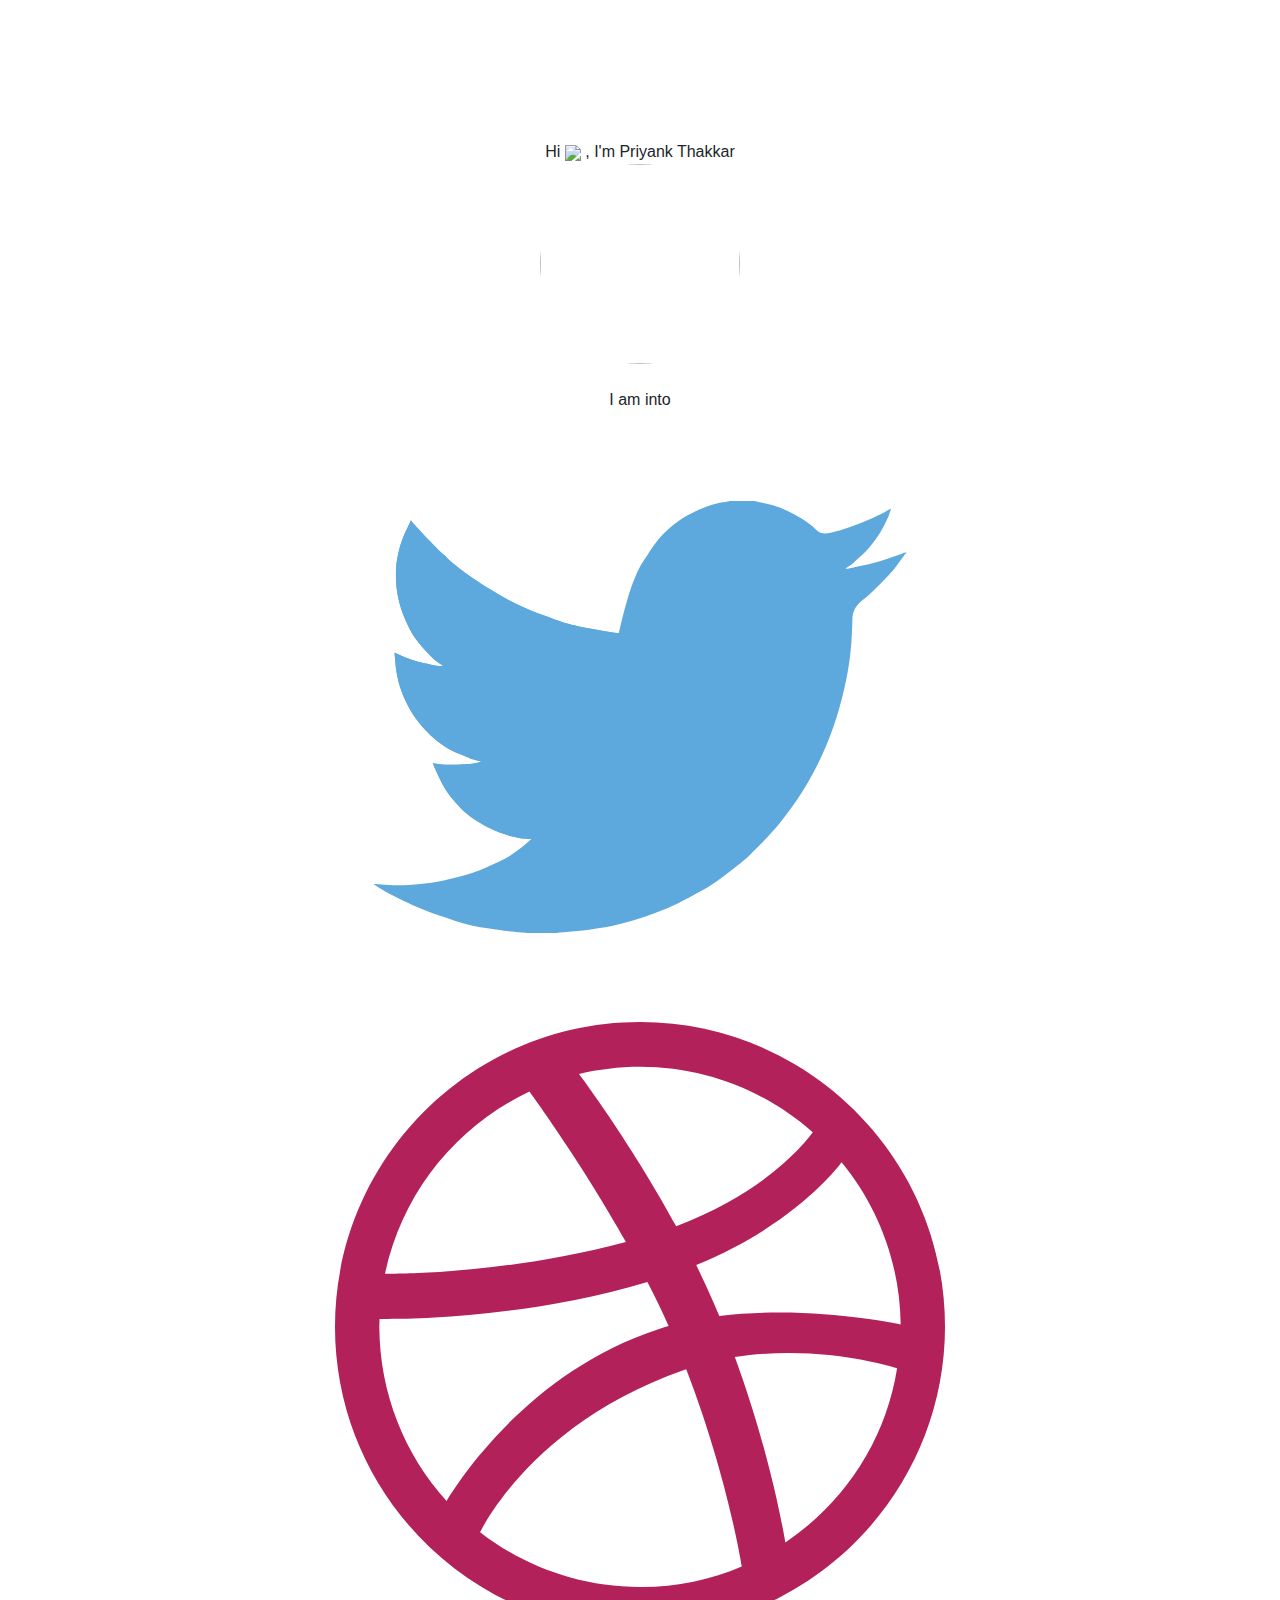
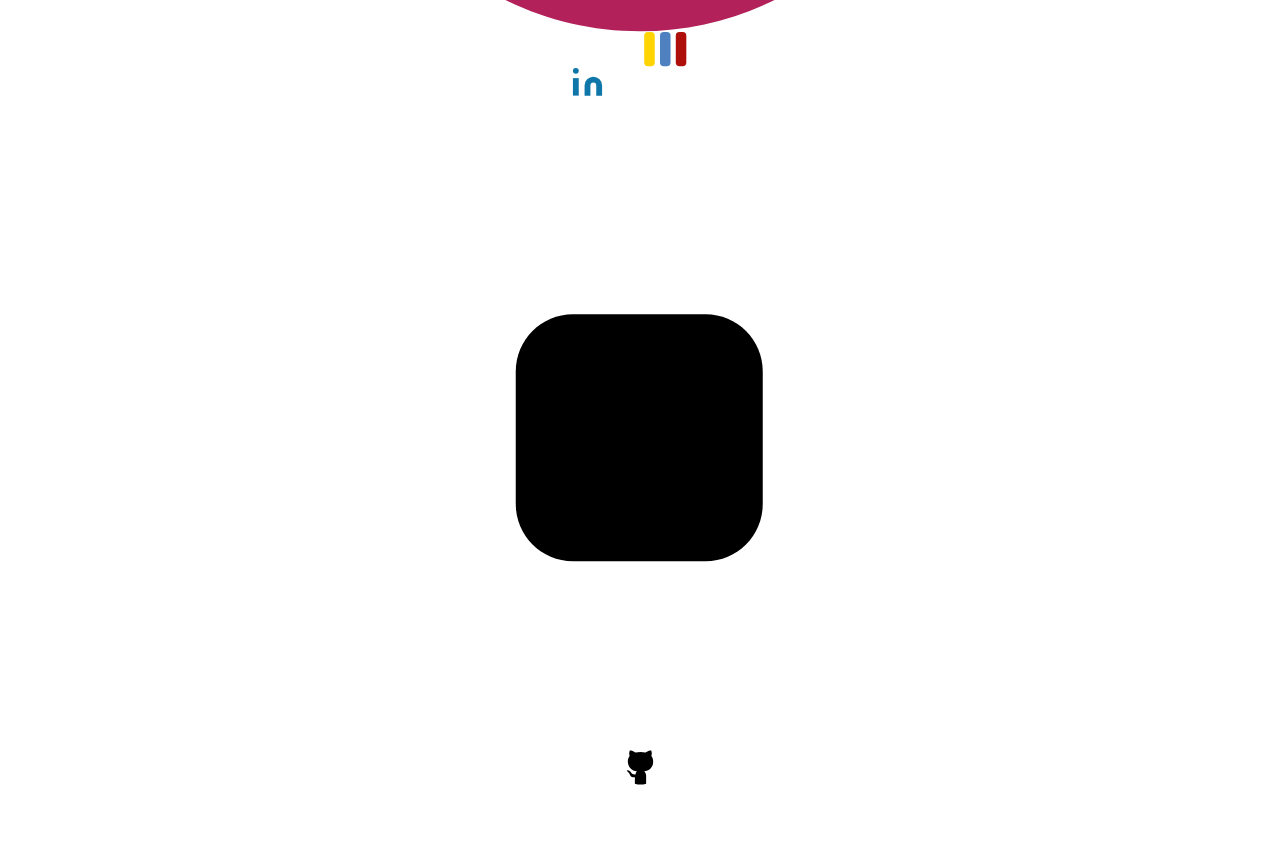
==== index.html @ 3b67111d "Image1" ====
<!DOCTYPE html>
<html lang="en" light-mode="dark">

<head>
    <title>Priyank Thakkar | Home</title>
    <meta charset="UTF-8">
    <meta name="viewport" content="width=device-width, initial-scale=1.0">
    <meta name="keywords" content="free portfolio template,portfolio template, portfolio website template, open source, open sourcing, contributing to open source" />
    <meta name="description" content="This project serves free and beautiful portfolio template for everyone. Anyone can showcase their work including moocs, education, projects, experience,etc. to the world." />
    <!-- Robot.txt -->
    <meta name="robots" content="index,follow" />
    <meta name="Googlebot" content="index,follow" />
    <meta name="AdsBot-Google" content="index,follow" />
    <meta property="og:site_name" content="https://portfolio.smaranjitghose.codes/">
    <meta property="og:title" content="Priyank Thakkar | Home">
    <meta property="og:description" content="This project serves free and beautiful portfolio template for everyone. Anyone can showcase their work including moocs, education, projects, experience,etc. to the world.">
    <meta property="og:type" content="website">
    <meta property="og:url" content="https://portfolio.smaranjitghose.codes/">
    <meta name="twitter:card" content="summary">
    <meta name="twitter:site" content="https://portfolio.smaranjitghose.codes/">
    <meta name="application-name" content="Priyank Thakkar | Home" />
    <meta name="apple-mobile-web-app-title" content="Priyank Thakkar | Home" />
    <meta name="summary" content="An open source project aimed at providing free and beautiful templates to everyone for building their portfolio websites and showcase their work to the world." />
    <!--For Dark/Light mode Toggle-->
    <script src="https://code.iconify.design/1/1.0.4/iconify.min.js"></script>
    <!--Import Google Icon Font-->
    <link rel="stylesheet" href="https://maxcdn.bootstrapcdn.com/bootstrap/4.5.0/css/bootstrap.min.css" />
    <link href="https://fonts.googleapis.com/css2?family=Poppins:wght@200;300&display=swap" rel="stylesheet">
    <script src='https://kit.fontawesome.com/a076d05399.js'></script>
    <link rel="stylesheet" href="assets/css/preloader.css">
    <link rel="stylesheet" href="assets/css/home.css">
    <link rel="stylesheet" href="assets/css/style.css">
    <!-- Favicon -->
    <link id='favicon' rel="shortcut icon" href="assets/images/Pri1.png" type="image/x-png">
    <!-- Font awesome icons -->
    <link rel="stylesheet" href="https://cdnjs.cloudflare.com/ajax/libs/font-awesome/5.15.1/css/all.min.css" integrity="sha512-+4zCK9k+qNFUR5X+cKL9EIR+ZOhtIloNl9GIKS57V1MyNsYpYcUrUeQc9vNfzsWfV28IaLL3i96P9sdNyeRssA==" crossorigin="anonymous" />
    <link rel="stylesheet" href="https://cdn.jsdelivr.net/gh/jpswalsh/academicons@1/css/academicons.min.css">
    <script defer src="./assets/js/dynamicTitle.js"></script>
    <!-- Global site tag (gtag.js) - Google Analytics -->
    <script async src="https://www.googletagmanager.com/gtag/js?id=G-M11CMZ12Q"></script>
    <script>
        window.dataLayer = window.dataLayer || [];
        function gtag(){dataLayer.push(arguments);}
        gtag('js', new Date());

        gtag('config', 'G-M11CMZ12Q');
    </script>
</head>

<body class="no-scroll-preload">
    <!-- loader -->
    <div class="loader-container">
        <div class="atom">
            <div class="electron"></div>
            <div class="electron-alpha"></div>
            <div class="electron-omega"></div>
        </div>
    </div>

    <!--Dynamic Nav Bar-->

    <!--Particles effect-->
    <div id="home">
        <section class="center">
            <div id="particles-js"></div>
        </section>
    </div>
    <center>
        <!-- Home Section -->
        <div class="text col-sm-6" style="margin-top: 140px;">Hi <span class="wave"><img src="assets/images/Hand.gif" width="35px"></span>&nbsp;, I'm <span class="header">Priyank Thakkar</span>
            <div class="center">
                <div>
                    <img src="assets/images/dp_male.svg" alt="" class="rounded-circle" height="200" width="200">
                </div>
                <br/>
                <span style="display: inline;">I am into <span class="animated-text"
                    data-words="Designing, UI/UX, Cloud Computing, Web Development, Open Source, Mentoring"></span>
                </span>
                <div>
                    <div class="social-icons">

                        <a class="socialicon twitter" href="" target="_blank" rel="author">
                            <!-- SVG code for twitter icon -->
                            <svg class="twitter-icon" version="1.1" id="Layer_1" xmlns="http://www.w3.org/2000/svg" xmlns:xlink="http://www.w3.org/1999/xlink" x="0px" y="0px" viewBox="0 0 500 500" enable-background="new 0 0 500 500" xml:space="preserve">
                                <!-- bird body -->
                                <path id="body" fill="#5DA8DC" d="M142.9,364.1c-1.6,1-3,1.7-4,2.3c-3,1.5-7.9,3.8-14.9,6.9c-7,3.1-14.7,5.7-23.1,7.9
                                                c-8.4,2.2-15.6,3.8-21.8,4.7c-6.2,0.9-12.2,1.5-18.1,1.8s-11.4,0.3-16.7,0c-5.2-0.3-8.5-0.5-9.6-0.6l-1.8-0.2l-0.4-0.1l-0.4-0.1v0.8
                                                h0.2l0.1,0.1l0.1,0.1l0.1,0.1l0.1,0.1l0.1,0.1H33l0.4,0.2l0.4,0.2l0.1,0.1l0.1,0.1l0.1,0.1l0.1,0.1l3.6,2.2c2.4,1.5,4.5,2.6,6.4,3.6
                                                s6.6,3.3,14.1,7.1c7.6,3.7,16.6,7.4,27.2,11.1s18.6,6.2,24,7.4c5.4,1.3,12.8,2.6,22.2,3.9s14.9,2.1,16.3,2.2
                                                c1.5,0.1,3.3,0.3,5.5,0.4l3.3,0.2v0.2h25.6v-0.2l14-1.3c9.3-0.9,17.6-2.1,25-3.3c7.3-1.3,14.9-3.1,22.8-5.5
                                                c7.9-2.4,15.3-4.9,22.4-7.7c7.1-2.8,13.7-5.7,19.7-9c6.1-3.2,11.3-6,15.6-8.5c4.3-2.5,9.1-5.6,14.2-9.3c5.2-3.7,10-7.5,14.6-11.2
                                                s7.1-5.9,7.7-6.4c0.6-0.6,4-4,10.2-10.2c6.2-6.3,11.3-11.9,15.4-16.8c4-5,8-10.3,12-15.9c3.9-5.6,8.3-12.5,13-20.6
                                                s9.2-17.3,13.5-27.5s8-20.7,11-31.5c3-10.7,5.2-20.4,6.7-28.9s2.4-16.5,3-23.8c0.5-7.3,0.8-13.9,0.9-19.7s2.5-10.8,7.4-14.8
                                                s9.9-8.5,15-13.7c5.1-5.1,7.9-8,8.3-8.7c0.5-0.7,0.9-1.1,1.1-1.2c0.3-0.1,2.1-2.3,5.3-6.7c3.3-4.4,5-6.6,5-6.7l0.1-0.1l0.2-0.4
                                                l0.2-0.4l0.1-0.1l0.1-0.1l0.1-0.1l0.1-0.1l0.1-0.1l0.1-0.1l0.1-0.1l0.1-0.1l0.1-0.1l0.1-0.1l0.2-0.1l0.2-0.1V115l-1,0.3l-0.8,0.1
                                                l-0.4,0.2l-0.4,0.2l-0.4,0.2l-0.4,0.2l-0.6,0.2l-1.2,0.4l-10.6,3.6c-6.7,2.2-13.7,4.1-21,5.7l-11,2.4h-1.9l0.1-0.1l0.1-0.1l0.1-0.1
                                                l0.1-0.1l0.1-0.1l0.1-0.1l0.1-0.1l0.1-0.1l0.4-0.2l0.4-0.2l0.1-0.1l0.1-0.1l0.1-0.1l0.1-0.1l0.4-0.2l0.4-0.2l1.9-1.3
                                                c1.3-0.9,2.4-1.8,3.3-2.8s2.8-2.7,5.6-5.1c2.8-2.4,6-6,9.5-10.7s6.5-9.4,8.8-14s3.6-7.2,3.7-7.9c0.1-0.6,0.3-1.2,0.4-1.6l0.2-0.6
                                                l0.2-0.4l0.2-0.4l0.2-0.6l0.2-0.6l0.1-0.6l0.1-0.6l-0.4,0.1l-0.4,0.1l-0.1,0.1l-0.1,0.1l-0.1,0.1l-0.1,0.1l-0.4,0.2l-0.4,0.2
                                                l-0.4,0.2l-0.4,0.2l-0.1,0.1c-0.1,0.1-0.8,0.4-1.9,1.2c-1.2,0.7-4.7,2.4-10.5,5s-11.6,5-17.5,7.1s-11.4,3.7-16.5,4.9
                                                s-8.8,0.5-11.3-1.9c-2.4-2.4-5.2-4.7-8.3-6.9c-3.1-2.2-6.5-4.3-10.4-6.4c-3.8-2.1-7.7-3.9-11.8-5.5c-4-1.6-8.6-2.9-13.5-3.8
                                                l-7.4-1.5h-20.5v0.1c0,0.1-1.7,0.4-5.1,0.9s-7.6,1.6-12.6,3.3c-5,1.7-10.4,4.2-16.3,7.4c-5.9,3.3-11.1,7-15.7,11.2
                                                s-8.3,8.3-11.2,12.2c-2.9,3.9-5.2,7.4-7,10.5C221.5,163.3,231.3,307,142.9,364.1z" />

                                <!-- wing1 -->
                                <path id="wing1" fill="#5DA8DC" d="M233.2,181.5c-5-0.5-12.4-1.7-22.2-3.6c-9.8-1.8-16.8-3.3-20.8-4.5s-11.1-3.7-21.2-7.4
                                                c-10.1-3.8-19.5-8-28.3-12.8c-8.8-4.7-16.8-9.5-24-14.4s-13.1-9.1-17.5-12.8c-4.5-3.7-7.1-6-7.9-7s-1.5-1.6-1.9-1.8
                                                c-0.5-0.2-3.2-2.7-8-7.6s-9.1-9.2-12.6-13.2l-5.3-5.9l-0.1-0.1l-0.1-0.1L63.1,90l-0.2-0.4l-0.1-0.1l-0.1-0.1l-0.1-0.1l-0.1-0.1
                                                l-0.1-0.1L62.3,89l-0.1-0.1l0,0.1l-0.1,0.1L62,89.2l0,0.1l-0.1,0.1L61.7,90l-0.2,0.6L57.9,98c-2.2,5-3.9,9.7-5.1,14.1
                                                c-1.2,4.5-1.9,8.5-2.4,12c-0.4,3.5-0.5,7.8-0.4,12.8s0.7,10,1.8,15.1c1,5.1,2.6,10.2,4.6,15.2c2.1,5.1,4,9.2,5.8,12.5
                                                c1.8,3.2,3.9,6.4,6.3,9.2c2.4,2.9,4.7,5.6,7.1,8.3s4.6,4.7,6.7,6.4c2.2,1.6,3.3,2.5,3.4,2.5l0.1,0.1l0.4,0.2l0.4,0.2l0.1,0.1
                                                l0.1,0.1l0.1,0.1L87,207l0.4,0.2l0.4,0.2l0.1,0.1l0.1,0.1l0.1,0.1l0.1,0.1l0.1,0.1l0.1,0.1l0.1,0.1l0.1,0.1H85l-1.8-0.2
                                                c-1.2-0.1-4.8-0.9-10.8-2.2s-11.1-2.9-15.1-4.7l-6.1-2.8l-0.4-0.2l-0.4-0.2l-0.4-0.2l-0.4-0.2l-0.4-0.1l-0.4-0.1l0.7,8.3
                                                c0.4,5.5,1.4,11,2.8,16.3c1.5,5.4,3.6,11,6.5,16.9s6.2,11.1,9.8,15.5c3.7,4.5,7,8.1,10.1,11c3.1,2.8,6.3,5.4,9.8,7.8
                                                c3.4,2.4,8,4.8,13.8,7.3s9.3,3.9,10.6,4.3c1.3,0.4,2.2,0.6,2.8,0.8l0.8,0.2l0.8,0.2l0.8,0.2l0.8,0.2l0.8,0.2l-0.1,0.1l-0.1,0.1
                                                l-0.1,0.1l-0.1,0.1l-1,0.2l-1,0.2l-0.8,0.2c-0.5,0.1-1.9,0.4-4.3,0.8s-6.6,0.6-12.8,0.8c-6.2,0.1-10.7,0-13.5-0.4l-4.3-0.6L81,288
                                                l-0.6-0.1l0.1,0.4l0.1,0.4l0.2,0.6l0.2,0.6l3.2,7.2c2.2,4.8,4.4,9,6.7,12.7c2.3,3.7,5.1,7.2,8.3,10.7c3.2,3.5,5.8,6.2,7.9,8
                                                c2.1,1.9,5.3,4.3,9.9,7.2c4.6,2.9,9.3,5.4,14.1,7.4c4.9,2.1,9.4,3.7,13.5,4.7c4.2,1,7.3,1.6,9.2,1.8c1.9,0.1,4,0.3,6.1,0.4l3.1,0.2
                                                c117.9-117.9,82.9-167.7,82.9-167.7l-2.8-0.1C241.6,182.3,238.2,181.9,233.2,181.5z" />
                                <!-- wing2 -->
                                <path id="wing2" fill="#5DA8DC" d="M233.2,181.5c-5-0.5-12.4-1.7-22.2-3.6c-9.8-1.8-16.8-3.3-20.8-4.5s-11.1-3.7-21.2-7.4
                                                c-10.1-3.8-19.5-8-28.3-12.8c-8.8-4.7-16.8-9.5-24-14.4s-13.1-9.1-17.5-12.8c-4.5-3.7-7.1-6-7.9-7s-1.5-1.6-1.9-1.8
                                                c-0.5-0.2-3.2-2.7-8-7.6s-9.1-9.2-12.6-13.2l-5.3-5.9l-0.1-0.1l-0.1-0.1L63.1,90l-0.2-0.4l-0.1-0.1l-0.1-0.1l-0.1-0.1l-0.1-0.1
                                                l-0.1-0.1L62.3,89l-0.1-0.1l0,0.1l-0.1,0.1L62,89.2l0,0.1l-0.1,0.1L61.7,90l-0.2,0.6L57.9,98c-2.2,5-3.9,9.7-5.1,14.1
                                                c-1.2,4.5-1.9,8.5-2.4,12c-0.4,3.5-0.5,7.8-0.4,12.8s0.7,10,1.8,15.1c1,5.1,2.6,10.2,4.6,15.2c2.1,5.1,4,9.2,5.8,12.5
                                                c1.8,3.2,3.9,6.4,6.3,9.2c2.4,2.9,4.7,5.6,7.1,8.3s4.6,4.7,6.7,6.4c2.2,1.6,3.3,2.5,3.4,2.5l0.1,0.1l0.4,0.2l0.4,0.2l0.1,0.1
                                                l0.1,0.1l0.1,0.1L87,207l0.4,0.2l0.4,0.2l0.1,0.1l0.1,0.1l0.1,0.1l0.1,0.1l0.1,0.1l0.1,0.1l0.1,0.1l0.1,0.1H85l-1.8-0.2
                                                c-1.2-0.1-4.8-0.9-10.8-2.2s-11.1-2.9-15.1-4.7l-6.1-2.8l-0.4-0.2l-0.4-0.2l-0.4-0.2l-0.4-0.2l-0.4-0.1l-0.4-0.1l0.7,8.3
                                                c0.4,5.5,1.4,11,2.8,16.3c1.5,5.4,3.6,11,6.5,16.9s6.2,11.1,9.8,15.5c3.7,4.5,7,8.1,10.1,11c3.1,2.8,6.3,5.4,9.8,7.8
                                                c3.4,2.4,8,4.8,13.8,7.3s9.3,3.9,10.6,4.3c1.3,0.4,2.2,0.6,2.8,0.8l0.8,0.2l0.8,0.2l0.8,0.2l0.8,0.2l0.8,0.2l-0.1,0.1l-0.1,0.1
                                                l-0.1,0.1l-0.1,0.1l-1,0.2l-1,0.2l-0.8,0.2c-0.5,0.1-1.9,0.4-4.3,0.8s-6.6,0.6-12.8,0.8c-6.2,0.1-10.7,0-13.5-0.4l-4.3-0.6L81,288
                                                l-0.6-0.1l0.1,0.4l0.1,0.4l0.2,0.6l0.2,0.6l3.2,7.2c2.2,4.8,4.4,9,6.7,12.7c2.3,3.7,5.1,7.2,8.3,10.7c3.2,3.5,5.8,6.2,7.9,8
                                                c2.1,1.9,5.3,4.3,9.9,7.2c4.6,2.9,9.3,5.4,14.1,7.4c4.9,2.1,9.4,3.7,13.5,4.7c4.2,1,7.3,1.6,9.2,1.8c1.9,0.1,4,0.3,6.1,0.4l3.1,0.2
                                                c117.9-117.9,82.9-167.7,82.9-167.7l-2.8-0.1C241.6,182.3,238.2,181.9,233.2,181.5z" />
                            </svg>
                        </a>

                        <a class="socialicon dribbble" href="" target="_blank" rel="author">
                            <svg class="dribbble-icon" viewBox="0 0 256 256" version="1.1" xmlns="http://www.w3.org/2000/svg" xmlns:xlink="http://www.w3.org/1999/xlink" preserveAspectRatio="xMidYMid">
                            <g>
                                <path
                                    d="M128,255.7 C57.4,255.7 0,198.4 0,127.9 C0,57.3 57.4,0 128,0 C198.6,0 256,57.3 256,127.8 C256,198.3 198.6,255.7 128,255.7 L128,255.7 L128,255.7 Z M235.9,145.3 C232.2,144.1 202.1,135.2 167.8,140.6 C182.1,179.8 187.9,211.8 189,218.4 C213.6,201.9 231.1,175.7 235.9,145.3 L235.9,145.3 L235.9,145.3 Z M170.7,228.5 C169.1,218.9 162.7,185.5 147.4,145.7 C147.2,145.8 146.9,145.9 146.7,145.9 C85,167.4 62.9,210.1 60.9,214.1 C79.4,228.5 102.7,237.1 128,237.1 C143.1,237.2 157.6,234.1 170.7,228.5 L170.7,228.5 L170.7,228.5 Z M46.8,201 C49.3,196.8 79.3,147.2 135.7,128.9 C137.1,128.4 138.6,128 140,127.6 C137.3,121.4 134.3,115.2 131.1,109.1 C76.5,125.4 23.5,124.7 18.7,124.6 C18.7,125.7 18.6,126.8 18.6,127.9 C18.7,156 29.3,181.6 46.8,201 L46.8,201 L46.8,201 Z M21,105.6 C25.9,105.7 70.9,105.9 122.1,92.3 C104,60.1 84.4,33.1 81.6,29.2 C50.9,43.6 28.1,71.8 21,105.6 L21,105.6 L21,105.6 Z M102.4,21.8 C105.4,25.8 125.3,52.8 143.2,85.7 C182.1,71.1 198.5,49.1 200.5,46.3 C181.2,29.2 155.8,18.8 128,18.8 C119.2,18.8 110.6,19.9 102.4,21.8 L102.4,21.8 L102.4,21.8 Z M212.6,58.9 C210.3,62 192,85.5 151.6,102 C154.1,107.2 156.6,112.5 158.9,117.8 C159.7,119.7 160.5,121.6 161.3,123.4 C197.7,118.8 233.8,126.2 237.4,126.9 C237.1,101.2 227.9,77.5 212.6,58.9 L212.6,58.9 L212.6,58.9 Z"
                                    fill="#B2215A" y="0"></path>
                            </g>
                            </svg>
                        </a>

                        <a class="socialicon linkedin" href="" target="_blank" rel="author">
                            <svg class="linkedin-icon" xmlns="http://www.w3.org/2000/svg" width="35" viewBox="0 0 24 24" fill="#0e76a8" stroke-width="1" stroke-linecap="round" stroke-linejoin="round" class="feather feather-linkedin">
                                <path d="M16 8a6 6 0 0 1 6 6v7h-4v-7a2 2 0 0 0-2-2 2 2 0 0 0-2 2v7h-4v-7a6 6 0 0 1 6-6z"></path>
                                <rect x="2" y="9" width="4" height="12"></rect>
                                <circle cx="4" cy="4" r="2"></circle>
                            </svg>
                        </a>

                        <a class="socialicon codeforces" href="" target="_blank" rel="author">
                            <svg class="codeforces-icon" xmlns="http://www.w3.org/2000/svg" viewBox="5 0 14 19" width="100" height="100">
                                <g>
                                    <rect class="red" x="15" width="2" height="6.5" rx="0.7" y="0" fill="#AE0F0A" />
                                    <rect class="blue" x="12" width="2" height="6.5" rx="0.7" y="0" fill="#4F81C1" />
                                    <rect class="yellow" x="9" width="2" height="6.5" rx="0.7" y="0" fill="#FFD400" />
                                </g>
                            </svg>
                        </a>

                        <a class="socialicon kaggle" href="" target="_blank" rel="author">
                            <i class="fab fa-kaggle"></i>
                        </a>

                        <a class="socialicon instagram" href="" target="_blank" rel="author">
                            <!-- svg code for instagram icon -->
                            <svg class="instagram-icon" x="0px" y="0px" viewBox="0 0 202.5 202.5" style="enable-background:new 0 0 202.5 202.5;">
                                <circle id="littleCircle" class="st0" cx="101" cy="101.5" r="18.9" />
                                <circle id="shutter" class="st0" cx="101" cy="101.5" r="8" />
                                <circle id="lens" class="st0" cx="125.5" cy="78.6" r="2.9" />
                                <path id="camera" class="st0" d="M79,60.5h44c10.5,0,19,8.5,19,19v44c0,10.5-8.5,19-19,19H79c-10.5,0-19-8.5-19-19v-44
                                                                                                        C60,69,68.5,60.5,79,60.5z" />
                            </svg>
                        </a>

                        <a class="socialicon github" href="" target="_blank" rel="author">
                            <!-- SVG code for Github icon -->
                            <svg class="github-icon" width="45px" height="45px" viewBox="0 0 300 300">
                                <!-- body -->
                                <path id="body" d="M112.5,234.4v43.1c24.5,7.5,50.5,7.5,75,0V225c-0.4-11.1-4.9-21.6-12.7-29.6c30-3.4,59.5-23.5,59.5-64.1
                                                            c0.9-13.9-3.3-27.7-11.8-38.7c4.1-11.6,3.7-24.4-1.3-35.7c0,0-11.2-3.7-37.5,13.8c-22.1-6.1-45.3-6.1-67.4,0
                                                            C90.6,53.3,78.9,56.8,78.9,56.8c-5,11.3-5.4,24.1-1.3,35.7c-8.5,11.1-12.7,24.8-11.9,38.7c0.2,33.8,26.4,61.8,60.2,64.1
                                                            c-5,4.7-8.1,11.1-8.6,18" />
                                <!-- arm                             -->
                                <path id="arm" d="M125.2,213.4c-13.9,7.8-31.5,2.8-39.3-11.2c-4.3-7.7-12-12.8-20.7-13.8c-11.2,0-4.6,6.4,0,9.4
                                                            c6,5.1,10.8,11.5,13.8,18.8c2.9,7.4,7.7,24.1,41.5,17.8" />
                            </svg>
                        </a>
                    </div>
                </div>
            </div>
        </div>
    </center>

    <br><br><br>
    <!-- Dynamic footer section -->
    <script src="https://code.jquery.com/jquery-3.5.1.min.js" integrity="sha256-9/aliU8dGd2tb6OSsuzixeV4y/faTqgFtohetphbbj0=" crossorigin="anonymous"></script>

    <!-- Google Analytics -->
    <script async src="https://www.googletagmanager.com/gtag/js?id=G-G6D61F5TL4"></script>
    <!-- Fetching our Google Tag Manager -->

    <!--JavaScript at end of body for optimized loading-->
    <script src="assets/js/app.js"></script>
    <script src="https://cdnjs.cloudflare.com/ajax/libs/popper.js/1.12.9/umd/popper.min.js" integrity="sha384-ApNbgh9B+Y1QKtv3Rn7W3mgPxhU9K/ScQsAP7hUibX39j7fakFPskvXusvfa0b4Q" crossorigin="anonymous"></script>
    <script src="https://maxcdn.bootstrapcdn.com/bootstrap/4.0.0/js/bootstrap.min.js" integrity="sha384-JZR6Spejh4U02d8jOt6vLEHfe/JQGiRRSQQxSfFWpi1MquVdAyjUar5+76PVCmYl" crossorigin="anonymous"></script>
    <script src='https://cdnjs.cloudflare.com/ajax/libs/particles.js/2.0.0/particles.min.js'></script>
    <script src="assets/js/particle.js"></script>

</body>

</html>
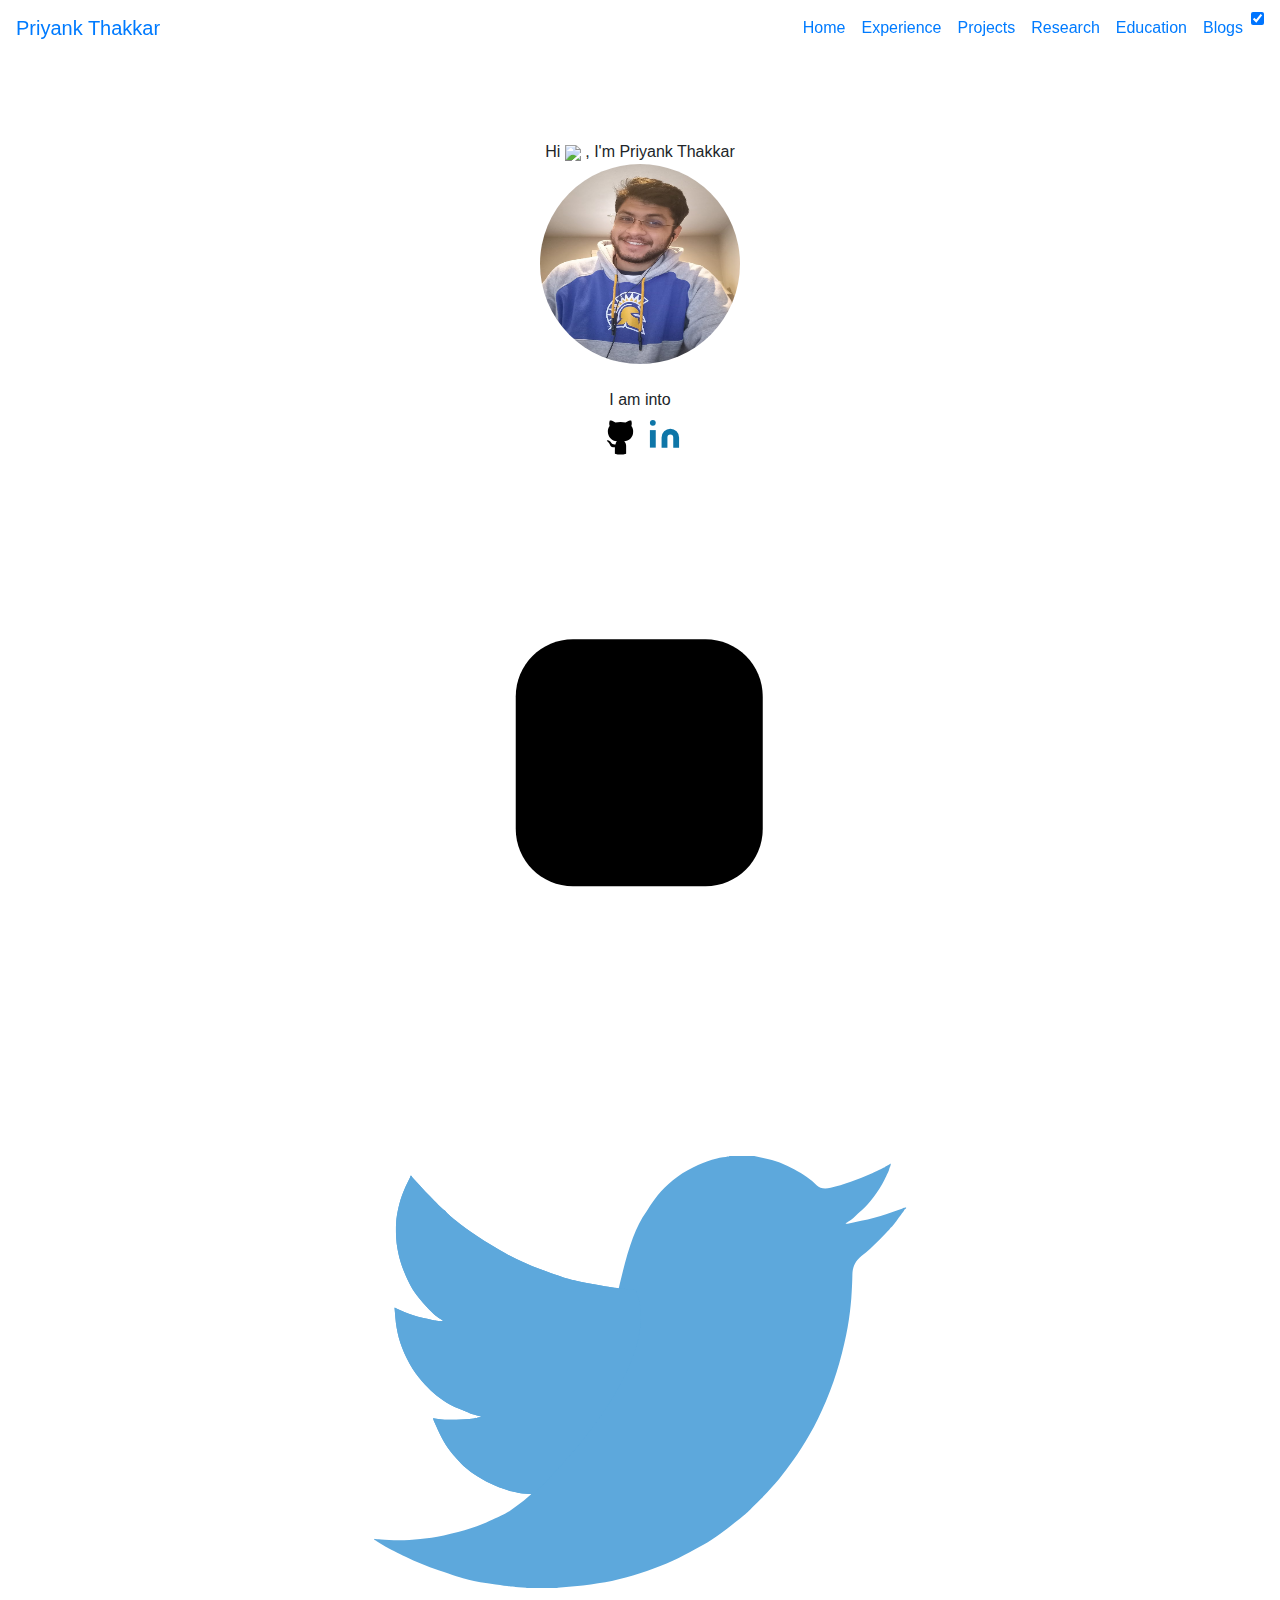
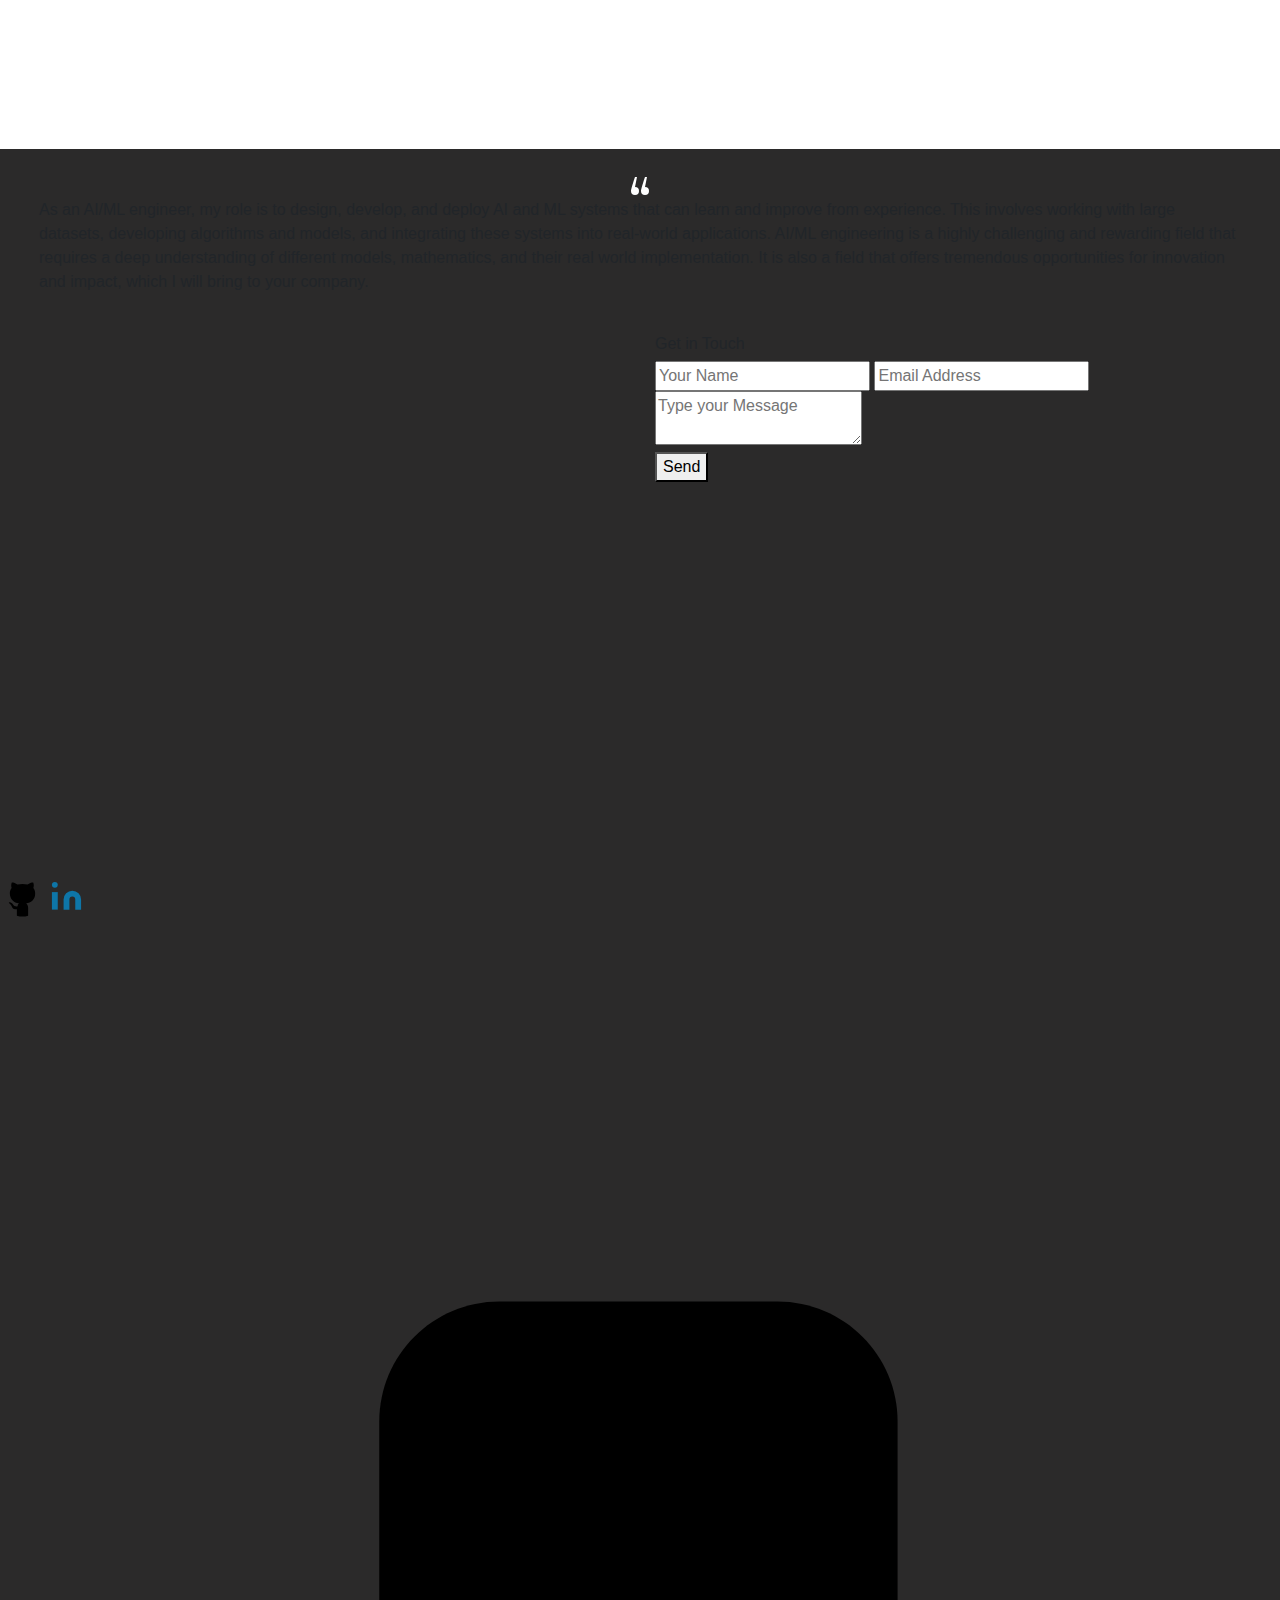
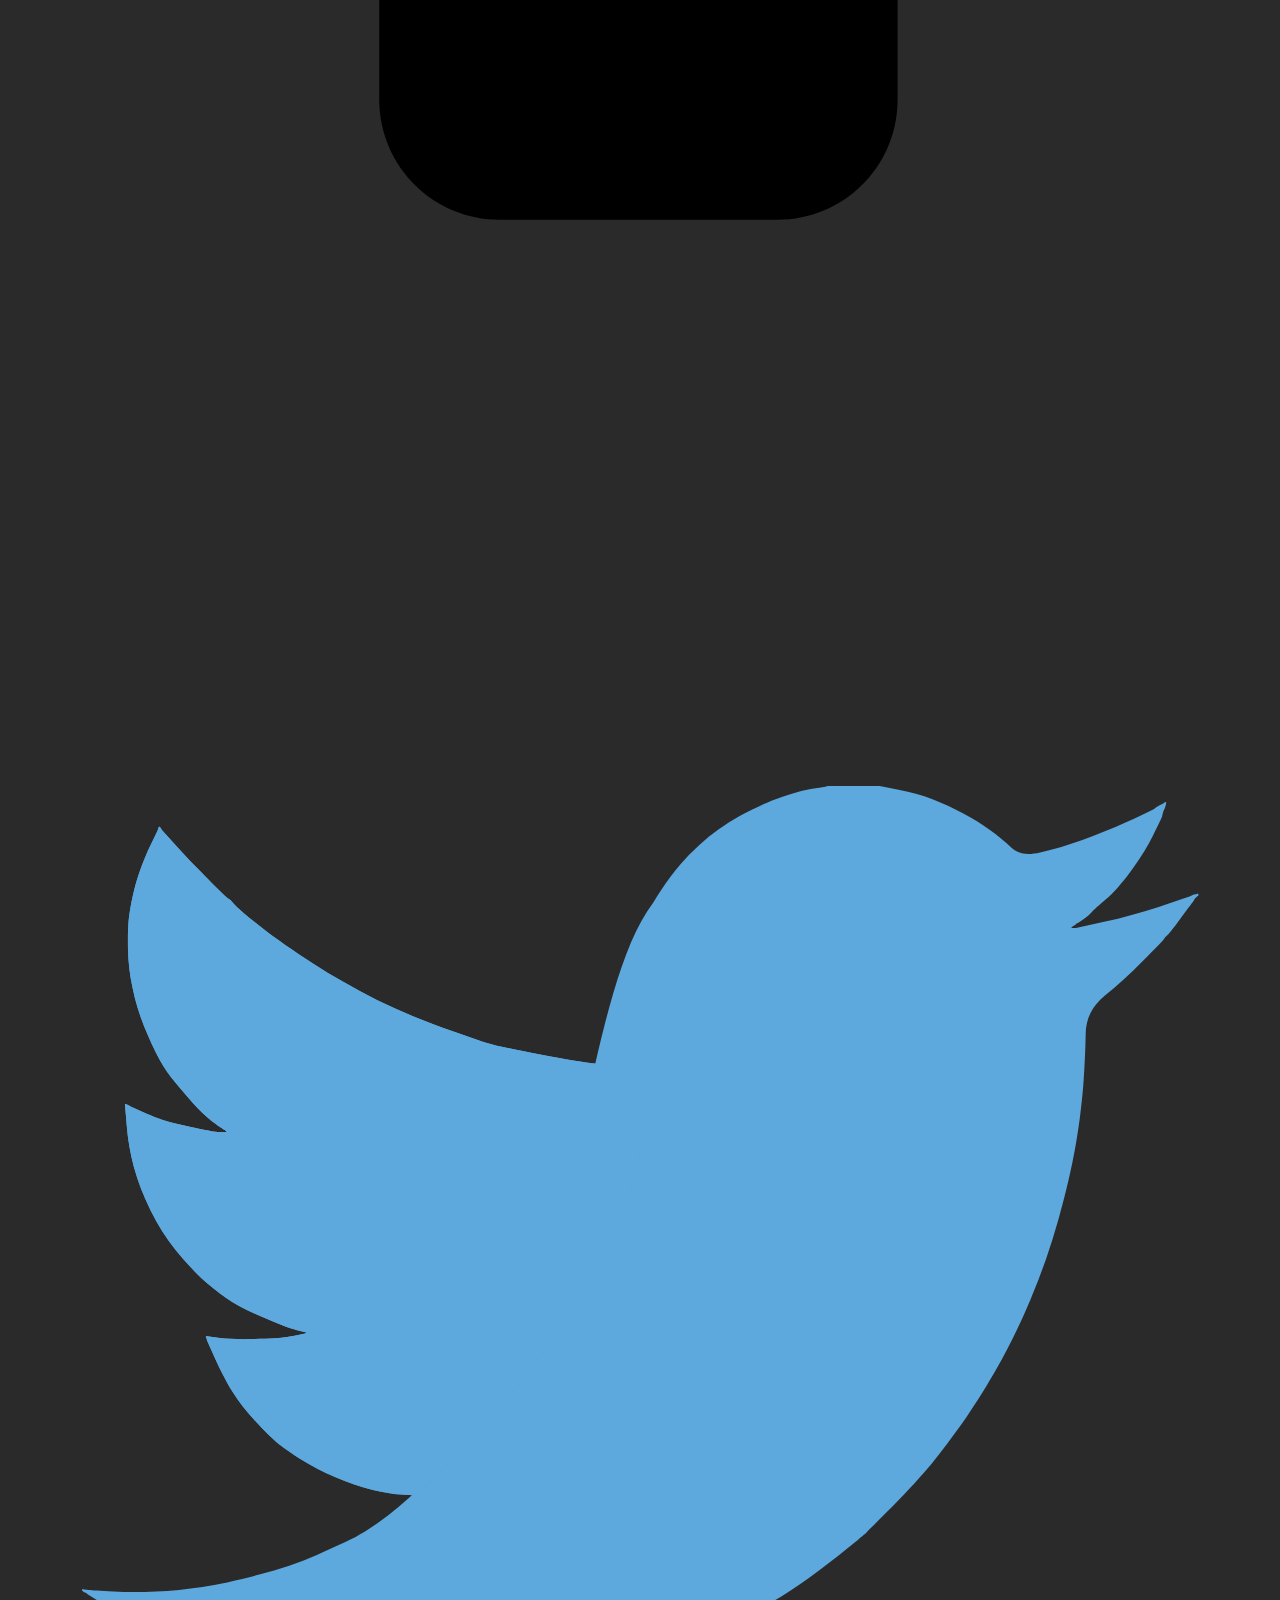
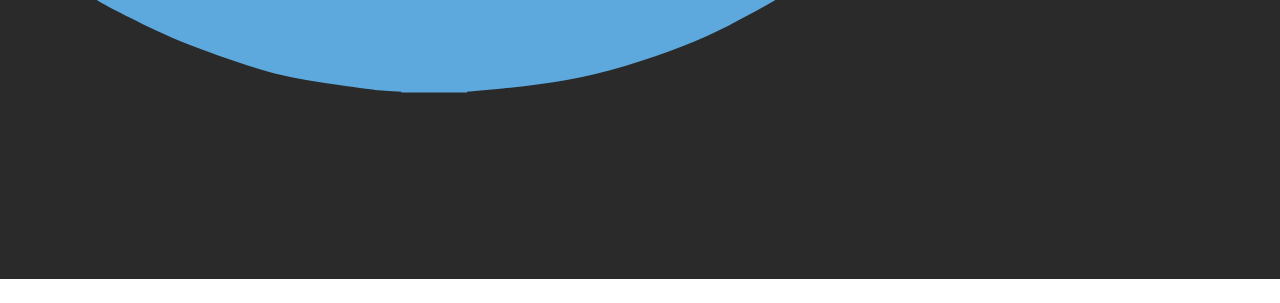
==== commit 801969f0: "Front page is ready." ====
--- a/index.html
+++ b/index.html
@@ -31,7 +31,7 @@
     <link rel="stylesheet" href="assets/css/home.css">
     <link rel="stylesheet" href="assets/css/style.css">
     <!-- Favicon -->
-    <link id='favicon' rel="shortcut icon" href="assets/images/Pri1.png" type="image/x-png">
+    <link id='favicon' rel="shortcut icon" href="assets/images/favicon.png" type="image/x-png">
     <!-- Font awesome icons -->
     <link rel="stylesheet" href="https://cdnjs.cloudflare.com/ajax/libs/font-awesome/5.15.1/css/all.min.css" integrity="sha512-+4zCK9k+qNFUR5X+cKL9EIR+ZOhtIloNl9GIKS57V1MyNsYpYcUrUeQc9vNfzsWfV28IaLL3i96P9sdNyeRssA==" crossorigin="anonymous" />
     <link rel="stylesheet" href="https://cdn.jsdelivr.net/gh/jpswalsh/academicons@1/css/academicons.min.css">
@@ -70,16 +70,72 @@
         <div class="text col-sm-6" style="margin-top: 140px;">Hi <span class="wave"><img src="assets/images/Hand.gif" width="35px"></span>&nbsp;, I'm <span class="header">Priyank Thakkar</span>
             <div class="center">
                 <div>
-                    <img src="assets/images/dp_male.svg" alt="" class="rounded-circle" height="200" width="200">
+                    <img src="assets/images/Pri1.png" alt="" class="rounded-circle" height="200" width="200">
                 </div>
                 <br/>
                 <span style="display: inline;">I am into <span class="animated-text"
-                    data-words="Designing, UI/UX, Cloud Computing, Web Development, Open Source, Mentoring"></span>
+                    data-words="Machine Learning, Artificial Intelligence, Natural Language Processing, Data Science, Software Development, MLOps, DevOps"></span>
                 </span>
                 <div>
                     <div class="social-icons">
-
-                        <a class="socialicon twitter" href="" target="_blank" rel="author">
+                        <a class="socialicon github" href="https://github.com/PLEX-GR00T" target="_blank" rel="author">
+                            <!-- SVG code for Github icon -->
+                            <svg class="github-icon" width="45px" height="45px" viewBox="0 0 300 300">
+                                <!-- body -->
+                                <path id="body" d="M112.5,234.4v43.1c24.5,7.5,50.5,7.5,75,0V225c-0.4-11.1-4.9-21.6-12.7-29.6c30-3.4,59.5-23.5,59.5-64.1
+                                                            c0.9-13.9-3.3-27.7-11.8-38.7c4.1-11.6,3.7-24.4-1.3-35.7c0,0-11.2-3.7-37.5,13.8c-22.1-6.1-45.3-6.1-67.4,0
+                                                            C90.6,53.3,78.9,56.8,78.9,56.8c-5,11.3-5.4,24.1-1.3,35.7c-8.5,11.1-12.7,24.8-11.9,38.7c0.2,33.8,26.4,61.8,60.2,64.1
+                                                            c-5,4.7-8.1,11.1-8.6,18" />
+                                <!-- arm                             -->
+                                <path id="arm" d="M125.2,213.4c-13.9,7.8-31.5,2.8-39.3-11.2c-4.3-7.7-12-12.8-20.7-13.8c-11.2,0-4.6,6.4,0,9.4
+                                                            c6,5.1,10.8,11.5,13.8,18.8c2.9,7.4,7.7,24.1,41.5,17.8" />
+                            </svg>
+                        </a>
+
+                        <!-- <a class="socialicon dribbble" href="" target="_blank" rel="author">
+                            <svg class="dribbble-icon" viewBox="0 0 256 256" version="1.1" xmlns="http://www.w3.org/2000/svg" xmlns:xlink="http://www.w3.org/1999/xlink" preserveAspectRatio="xMidYMid">
+                            <g>
+                                <path
+                                    d="M128,255.7 C57.4,255.7 0,198.4 0,127.9 C0,57.3 57.4,0 128,0 C198.6,0 256,57.3 256,127.8 C256,198.3 198.6,255.7 128,255.7 L128,255.7 L128,255.7 Z M235.9,145.3 C232.2,144.1 202.1,135.2 167.8,140.6 C182.1,179.8 187.9,211.8 189,218.4 C213.6,201.9 231.1,175.7 235.9,145.3 L235.9,145.3 L235.9,145.3 Z M170.7,228.5 C169.1,218.9 162.7,185.5 147.4,145.7 C147.2,145.8 146.9,145.9 146.7,145.9 C85,167.4 62.9,210.1 60.9,214.1 C79.4,228.5 102.7,237.1 128,237.1 C143.1,237.2 157.6,234.1 170.7,228.5 L170.7,228.5 L170.7,228.5 Z M46.8,201 C49.3,196.8 79.3,147.2 135.7,128.9 C137.1,128.4 138.6,128 140,127.6 C137.3,121.4 134.3,115.2 131.1,109.1 C76.5,125.4 23.5,124.7 18.7,124.6 C18.7,125.7 18.6,126.8 18.6,127.9 C18.7,156 29.3,181.6 46.8,201 L46.8,201 L46.8,201 Z M21,105.6 C25.9,105.7 70.9,105.9 122.1,92.3 C104,60.1 84.4,33.1 81.6,29.2 C50.9,43.6 28.1,71.8 21,105.6 L21,105.6 L21,105.6 Z M102.4,21.8 C105.4,25.8 125.3,52.8 143.2,85.7 C182.1,71.1 198.5,49.1 200.5,46.3 C181.2,29.2 155.8,18.8 128,18.8 C119.2,18.8 110.6,19.9 102.4,21.8 L102.4,21.8 L102.4,21.8 Z M212.6,58.9 C210.3,62 192,85.5 151.6,102 C154.1,107.2 156.6,112.5 158.9,117.8 C159.7,119.7 160.5,121.6 161.3,123.4 C197.7,118.8 233.8,126.2 237.4,126.9 C237.1,101.2 227.9,77.5 212.6,58.9 L212.6,58.9 L212.6,58.9 Z"
+                                    fill="#B2215A" y="0"></path>
+                            </g>
+                            </svg>
+                        </a> -->
+
+                        <a class="socialicon linkedin" href="https://www.linkedin.com/in/priyank-thakkar/" target="_blank" rel="author">
+                            <svg class="linkedin-icon" xmlns="http://www.w3.org/2000/svg" width="35" viewBox="0 0 24 24" fill="#0e76a8" stroke-width="1" stroke-linecap="round" stroke-linejoin="round" class="feather feather-linkedin">
+                                <path d="M16 8a6 6 0 0 1 6 6v7h-4v-7a2 2 0 0 0-2-2 2 2 0 0 0-2 2v7h-4v-7a6 6 0 0 1 6-6z"></path>
+                                <rect x="2" y="9" width="4" height="12"></rect>
+                                <circle cx="4" cy="4" r="2"></circle>
+                            </svg>
+                        </a>
+
+                        <!-- <a class="socialicon codeforces" href="" target="_blank" rel="author">
+                            <svg class="codeforces-icon" xmlns="http://www.w3.org/2000/svg" viewBox="5 0 14 19" width="100" height="100">
+                                <g>
+                                    <rect class="red" x="15" width="2" height="6.5" rx="0.7" y="0" fill="#AE0F0A" />
+                                    <rect class="blue" x="12" width="2" height="6.5" rx="0.7" y="0" fill="#4F81C1" />
+                                    <rect class="yellow" x="9" width="2" height="6.5" rx="0.7" y="0" fill="#FFD400" />
+                                </g>
+                            </svg>
+                        </a> -->
+
+                        <!-- <a class="socialicon kaggle" href="" target="_blank" rel="author">
+                            <i class="fab fa-kaggle"></i>
+                        </a> -->
+
+                        <a class="socialicon instagram" href="https://www.instagram.com/g_r000t/" target="_blank" rel="author">
+                            <!-- svg code for instagram icon -->
+                            <svg class="instagram-icon" x="0px" y="0px" viewBox="0 0 202.5 202.5" style="enable-background:new 0 0 202.5 202.5;">
+                                <circle id="littleCircle" class="st0" cx="101" cy="101.5" r="18.9" />
+                                <circle id="shutter" class="st0" cx="101" cy="101.5" r="8" />
+                                <circle id="lens" class="st0" cx="125.5" cy="78.6" r="2.9" />
+                                <path id="camera" class="st0" d="M79,60.5h44c10.5,0,19,8.5,19,19v44c0,10.5-8.5,19-19,19H79c-10.5,0-19-8.5-19-19v-44
+                                                                                                        C60,69,68.5,60.5,79,60.5z" />
+                            </svg>
+                        </a>
+
+                        <a class="socialicon twitter" href="https://twitter.com/g_r00t" target="_blank" rel="author">
                             <!-- SVG code for twitter icon -->
                             <svg class="twitter-icon" version="1.1" id="Layer_1" xmlns="http://www.w3.org/2000/svg" xmlns:xlink="http://www.w3.org/1999/xlink" x="0px" y="0px" viewBox="0 0 500 500" enable-background="new 0 0 500 500" xml:space="preserve">
                                 <!-- bird body -->
@@ -134,63 +190,6 @@
                                                 c117.9-117.9,82.9-167.7,82.9-167.7l-2.8-0.1C241.6,182.3,238.2,181.9,233.2,181.5z" />
                             </svg>
                         </a>
-
-                        <a class="socialicon dribbble" href="" target="_blank" rel="author">
-                            <svg class="dribbble-icon" viewBox="0 0 256 256" version="1.1" xmlns="http://www.w3.org/2000/svg" xmlns:xlink="http://www.w3.org/1999/xlink" preserveAspectRatio="xMidYMid">
-                            <g>
-                                <path
-                                    d="M128,255.7 C57.4,255.7 0,198.4 0,127.9 C0,57.3 57.4,0 128,0 C198.6,0 256,57.3 256,127.8 C256,198.3 198.6,255.7 128,255.7 L128,255.7 L128,255.7 Z M235.9,145.3 C232.2,144.1 202.1,135.2 167.8,140.6 C182.1,179.8 187.9,211.8 189,218.4 C213.6,201.9 231.1,175.7 235.9,145.3 L235.9,145.3 L235.9,145.3 Z M170.7,228.5 C169.1,218.9 162.7,185.5 147.4,145.7 C147.2,145.8 146.9,145.9 146.7,145.9 C85,167.4 62.9,210.1 60.9,214.1 C79.4,228.5 102.7,237.1 128,237.1 C143.1,237.2 157.6,234.1 170.7,228.5 L170.7,228.5 L170.7,228.5 Z M46.8,201 C49.3,196.8 79.3,147.2 135.7,128.9 C137.1,128.4 138.6,128 140,127.6 C137.3,121.4 134.3,115.2 131.1,109.1 C76.5,125.4 23.5,124.7 18.7,124.6 C18.7,125.7 18.6,126.8 18.6,127.9 C18.7,156 29.3,181.6 46.8,201 L46.8,201 L46.8,201 Z M21,105.6 C25.9,105.7 70.9,105.9 122.1,92.3 C104,60.1 84.4,33.1 81.6,29.2 C50.9,43.6 28.1,71.8 21,105.6 L21,105.6 L21,105.6 Z M102.4,21.8 C105.4,25.8 125.3,52.8 143.2,85.7 C182.1,71.1 198.5,49.1 200.5,46.3 C181.2,29.2 155.8,18.8 128,18.8 C119.2,18.8 110.6,19.9 102.4,21.8 L102.4,21.8 L102.4,21.8 Z M212.6,58.9 C210.3,62 192,85.5 151.6,102 C154.1,107.2 156.6,112.5 158.9,117.8 C159.7,119.7 160.5,121.6 161.3,123.4 C197.7,118.8 233.8,126.2 237.4,126.9 C237.1,101.2 227.9,77.5 212.6,58.9 L212.6,58.9 L212.6,58.9 Z"
-                                    fill="#B2215A" y="0"></path>
-                            </g>
-                            </svg>
-                        </a>
-
-                        <a class="socialicon linkedin" href="" target="_blank" rel="author">
-                            <svg class="linkedin-icon" xmlns="http://www.w3.org/2000/svg" width="35" viewBox="0 0 24 24" fill="#0e76a8" stroke-width="1" stroke-linecap="round" stroke-linejoin="round" class="feather feather-linkedin">
-                                <path d="M16 8a6 6 0 0 1 6 6v7h-4v-7a2 2 0 0 0-2-2 2 2 0 0 0-2 2v7h-4v-7a6 6 0 0 1 6-6z"></path>
-                                <rect x="2" y="9" width="4" height="12"></rect>
-                                <circle cx="4" cy="4" r="2"></circle>
-                            </svg>
-                        </a>
-
-                        <a class="socialicon codeforces" href="" target="_blank" rel="author">
-                            <svg class="codeforces-icon" xmlns="http://www.w3.org/2000/svg" viewBox="5 0 14 19" width="100" height="100">
-                                <g>
-                                    <rect class="red" x="15" width="2" height="6.5" rx="0.7" y="0" fill="#AE0F0A" />
-                                    <rect class="blue" x="12" width="2" height="6.5" rx="0.7" y="0" fill="#4F81C1" />
-                                    <rect class="yellow" x="9" width="2" height="6.5" rx="0.7" y="0" fill="#FFD400" />
-                                </g>
-                            </svg>
-                        </a>
-
-                        <a class="socialicon kaggle" href="" target="_blank" rel="author">
-                            <i class="fab fa-kaggle"></i>
-                        </a>
-
-                        <a class="socialicon instagram" href="" target="_blank" rel="author">
-                            <!-- svg code for instagram icon -->
-                            <svg class="instagram-icon" x="0px" y="0px" viewBox="0 0 202.5 202.5" style="enable-background:new 0 0 202.5 202.5;">
-                                <circle id="littleCircle" class="st0" cx="101" cy="101.5" r="18.9" />
-                                <circle id="shutter" class="st0" cx="101" cy="101.5" r="8" />
-                                <circle id="lens" class="st0" cx="125.5" cy="78.6" r="2.9" />
-                                <path id="camera" class="st0" d="M79,60.5h44c10.5,0,19,8.5,19,19v44c0,10.5-8.5,19-19,19H79c-10.5,0-19-8.5-19-19v-44
-                                                                                                        C60,69,68.5,60.5,79,60.5z" />
-                            </svg>
-                        </a>
-
-                        <a class="socialicon github" href="" target="_blank" rel="author">
-                            <!-- SVG code for Github icon -->
-                            <svg class="github-icon" width="45px" height="45px" viewBox="0 0 300 300">
-                                <!-- body -->
-                                <path id="body" d="M112.5,234.4v43.1c24.5,7.5,50.5,7.5,75,0V225c-0.4-11.1-4.9-21.6-12.7-29.6c30-3.4,59.5-23.5,59.5-64.1
-                                                            c0.9-13.9-3.3-27.7-11.8-38.7c4.1-11.6,3.7-24.4-1.3-35.7c0,0-11.2-3.7-37.5,13.8c-22.1-6.1-45.3-6.1-67.4,0
-                                                            C90.6,53.3,78.9,56.8,78.9,56.8c-5,11.3-5.4,24.1-1.3,35.7c-8.5,11.1-12.7,24.8-11.9,38.7c0.2,33.8,26.4,61.8,60.2,64.1
-                                                            c-5,4.7-8.1,11.1-8.6,18" />
-                                <!-- arm                             -->
-                                <path id="arm" d="M125.2,213.4c-13.9,7.8-31.5,2.8-39.3-11.2c-4.3-7.7-12-12.8-20.7-13.8c-11.2,0-4.6,6.4,0,9.4
-                                                            c6,5.1,10.8,11.5,13.8,18.8c2.9,7.4,7.7,24.1,41.5,17.8" />
-                            </svg>
-                        </a>
                     </div>
                 </div>
             </div>
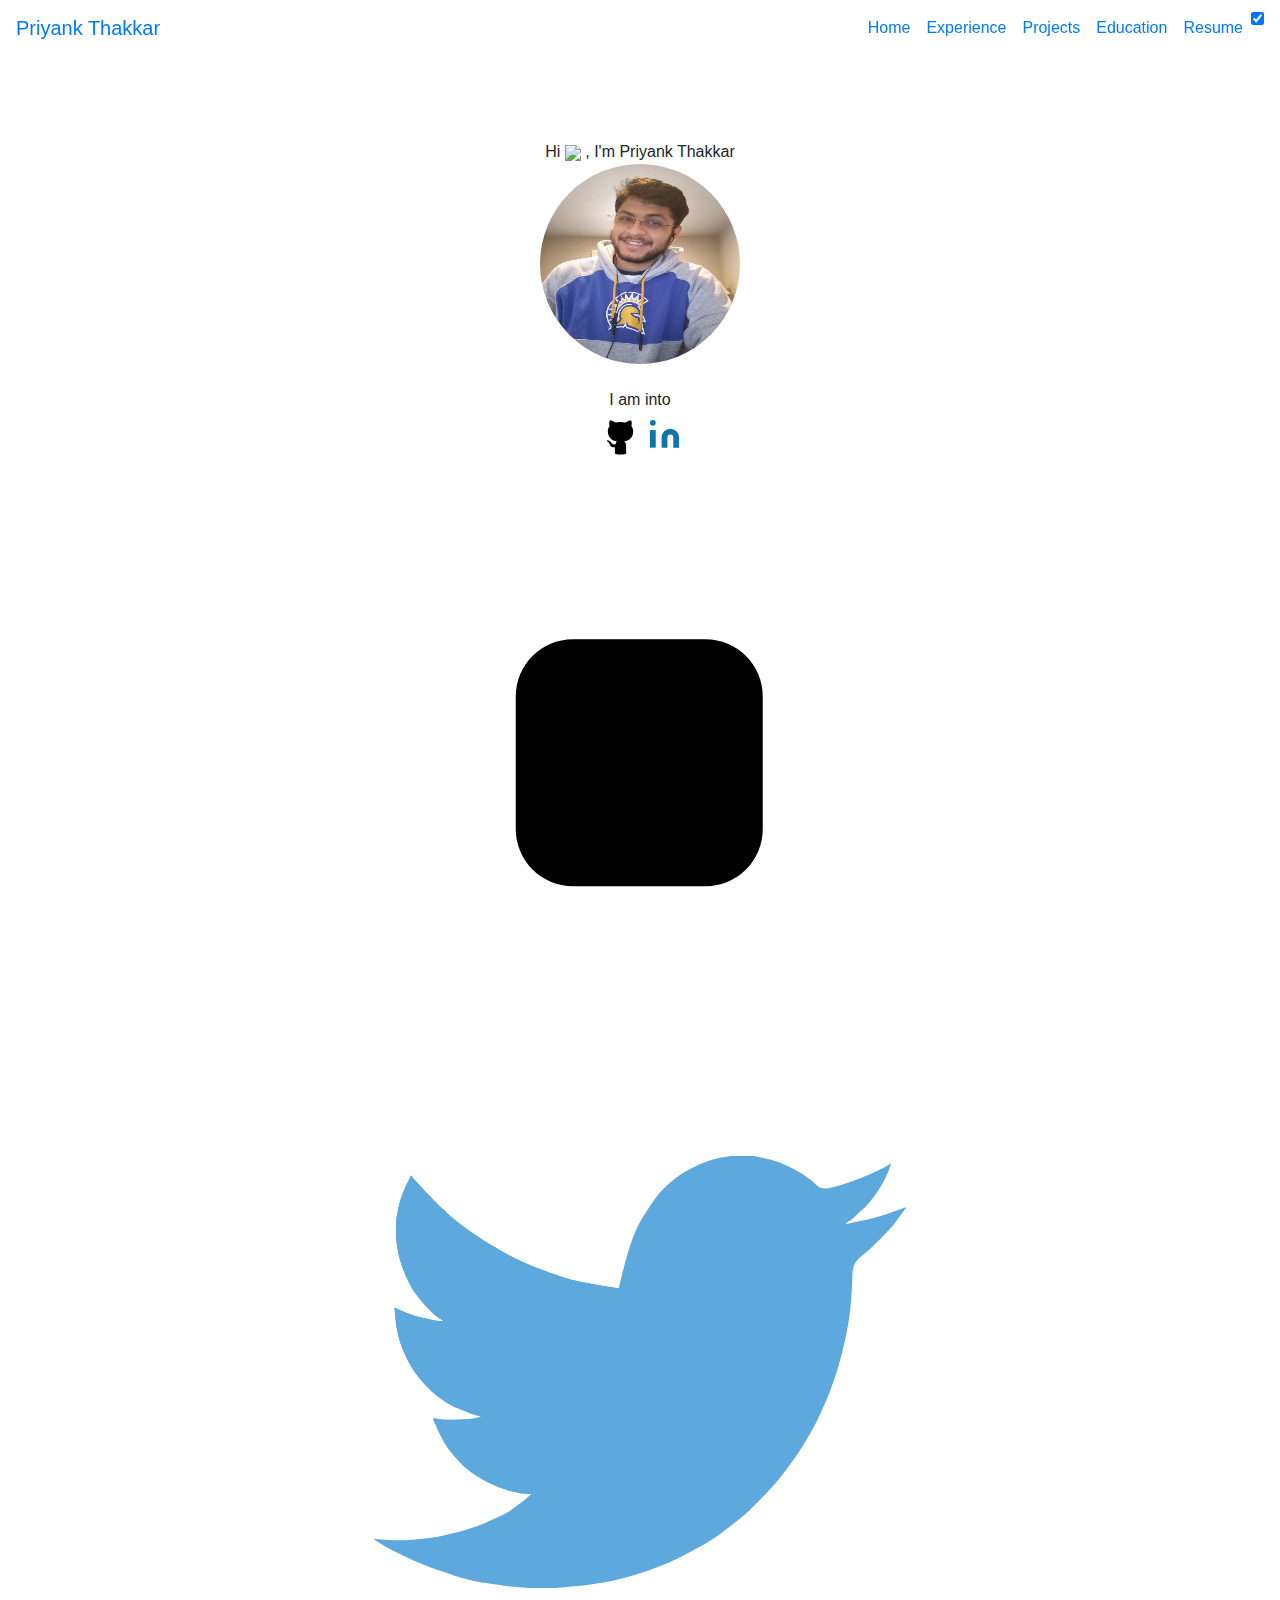
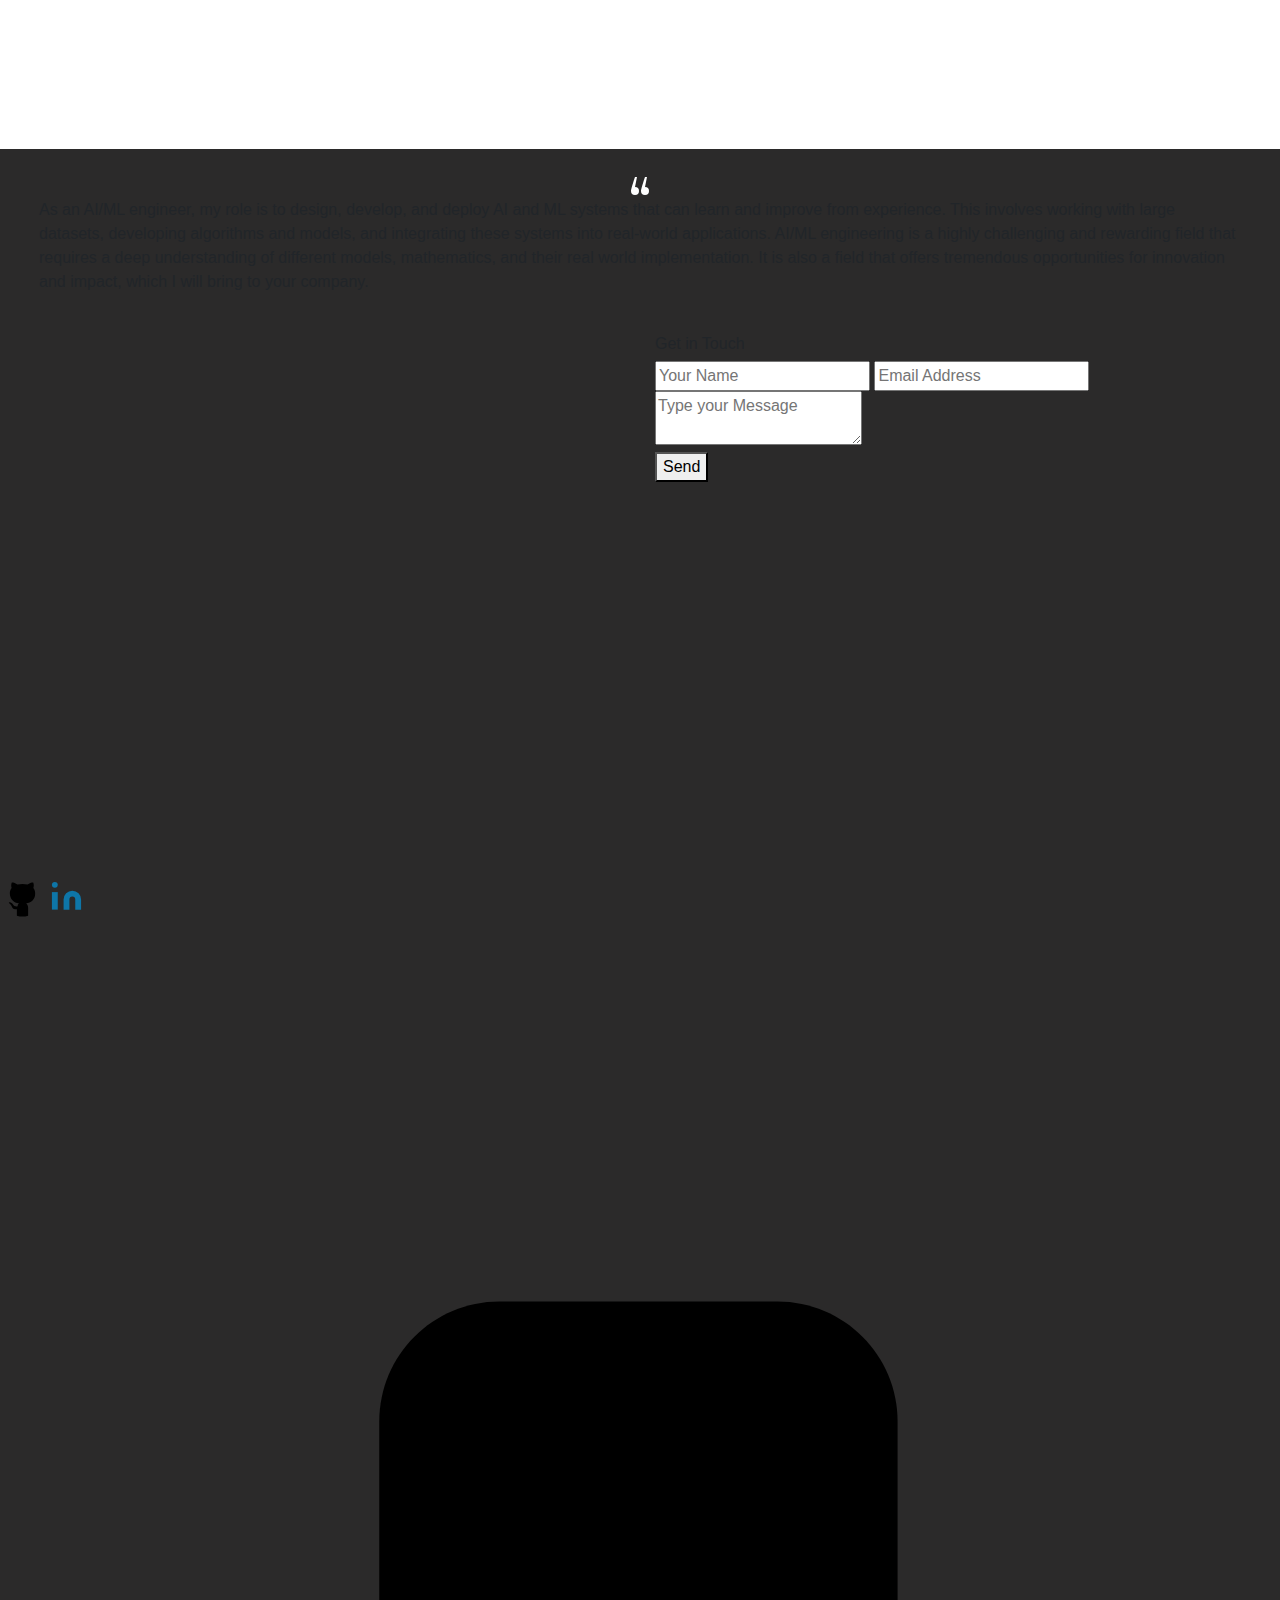
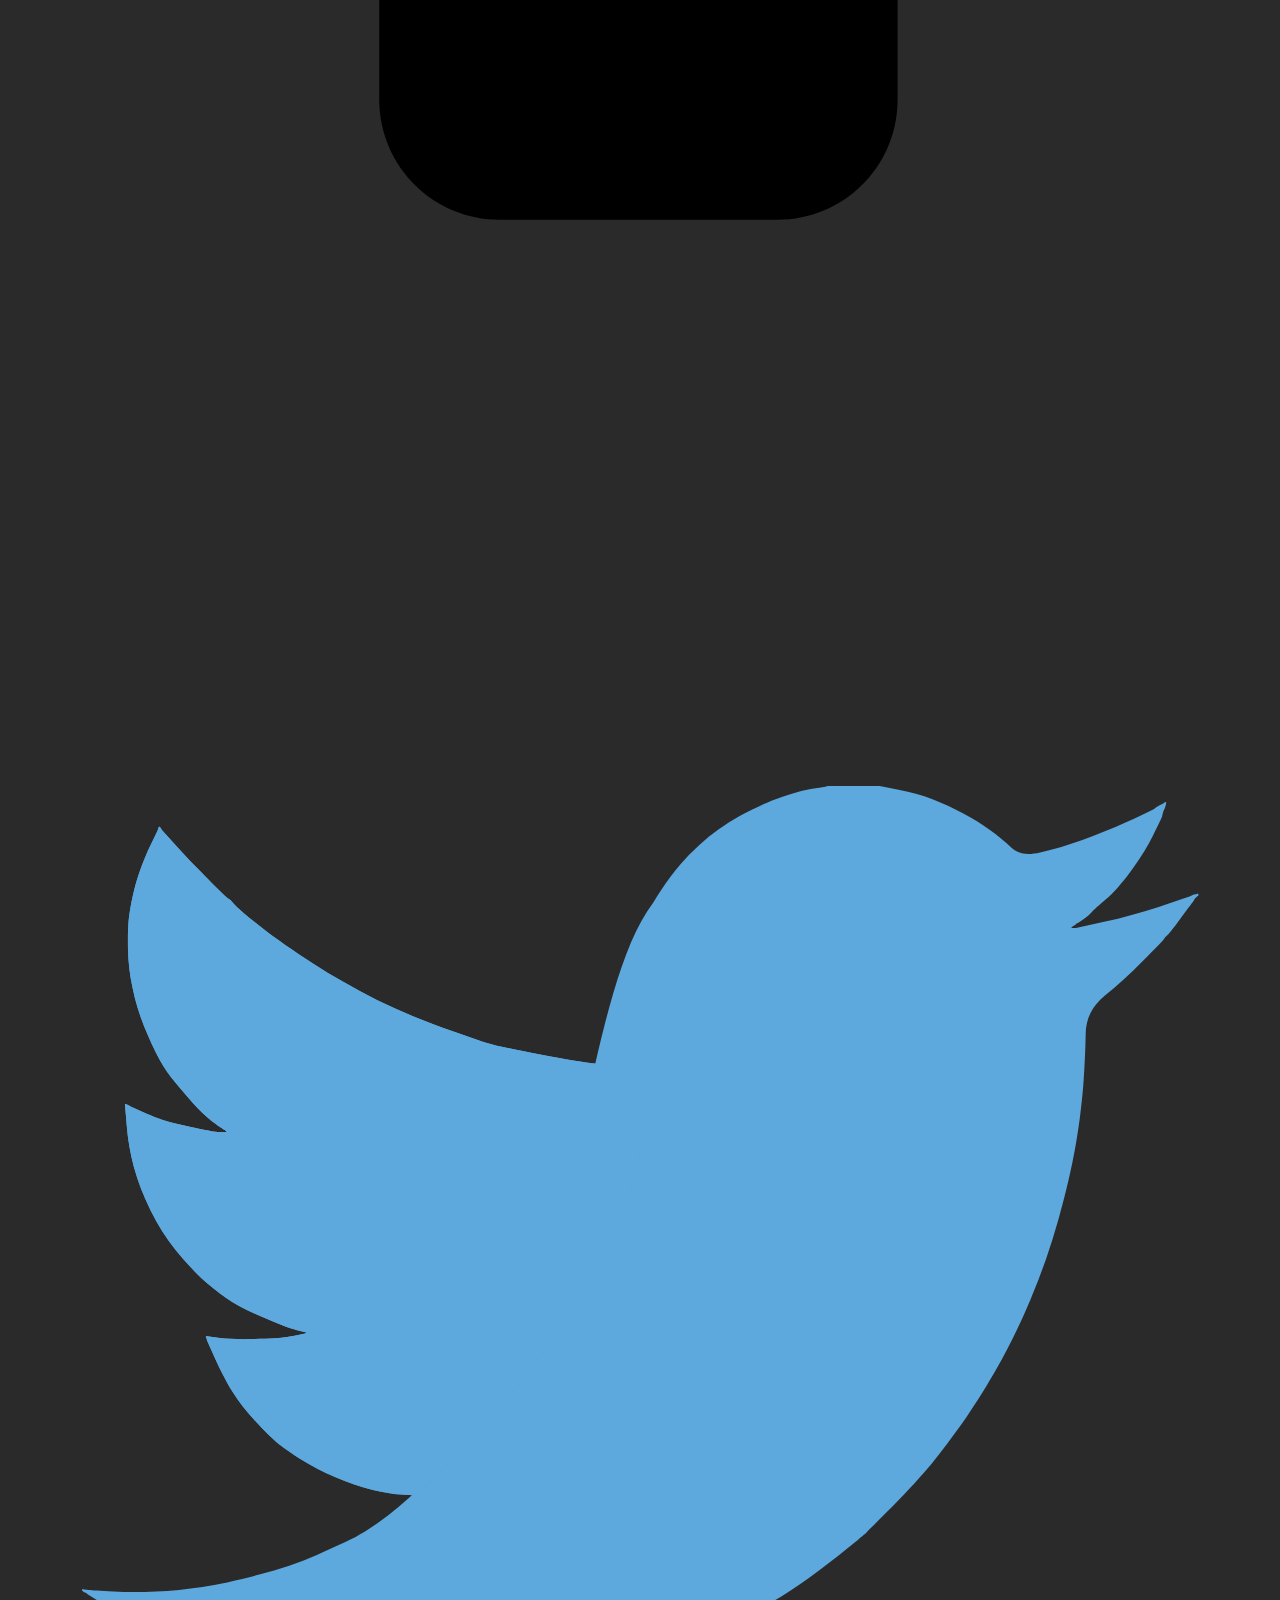
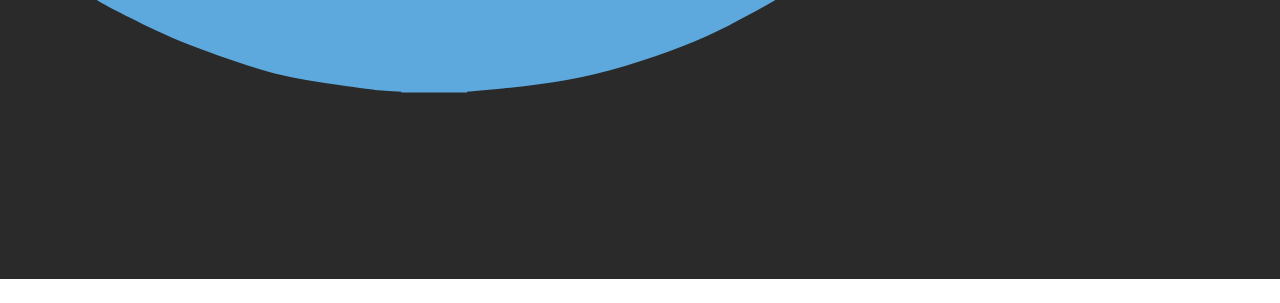
==== commit caa08dd5: "Loading screen gone" ====
--- a/index.html
+++ b/index.html
@@ -27,7 +27,7 @@
     <link rel="stylesheet" href="https://maxcdn.bootstrapcdn.com/bootstrap/4.5.0/css/bootstrap.min.css" />
     <link href="https://fonts.googleapis.com/css2?family=Poppins:wght@200;300&display=swap" rel="stylesheet">
     <script src='https://kit.fontawesome.com/a076d05399.js'></script>
-    <link rel="stylesheet" href="assets/css/preloader.css">
+    <!-- <link rel="stylesheet" href="assets/css/preloader.css"> -->
     <link rel="stylesheet" href="assets/css/home.css">
     <link rel="stylesheet" href="assets/css/style.css">
     <!-- Favicon -->
@@ -62,7 +62,7 @@
     <!--Particles effect-->
     <div id="home">
         <section class="center">
-            <div id="particles-js"></div>
+            <div></div>
         </section>
     </div>
     <center>
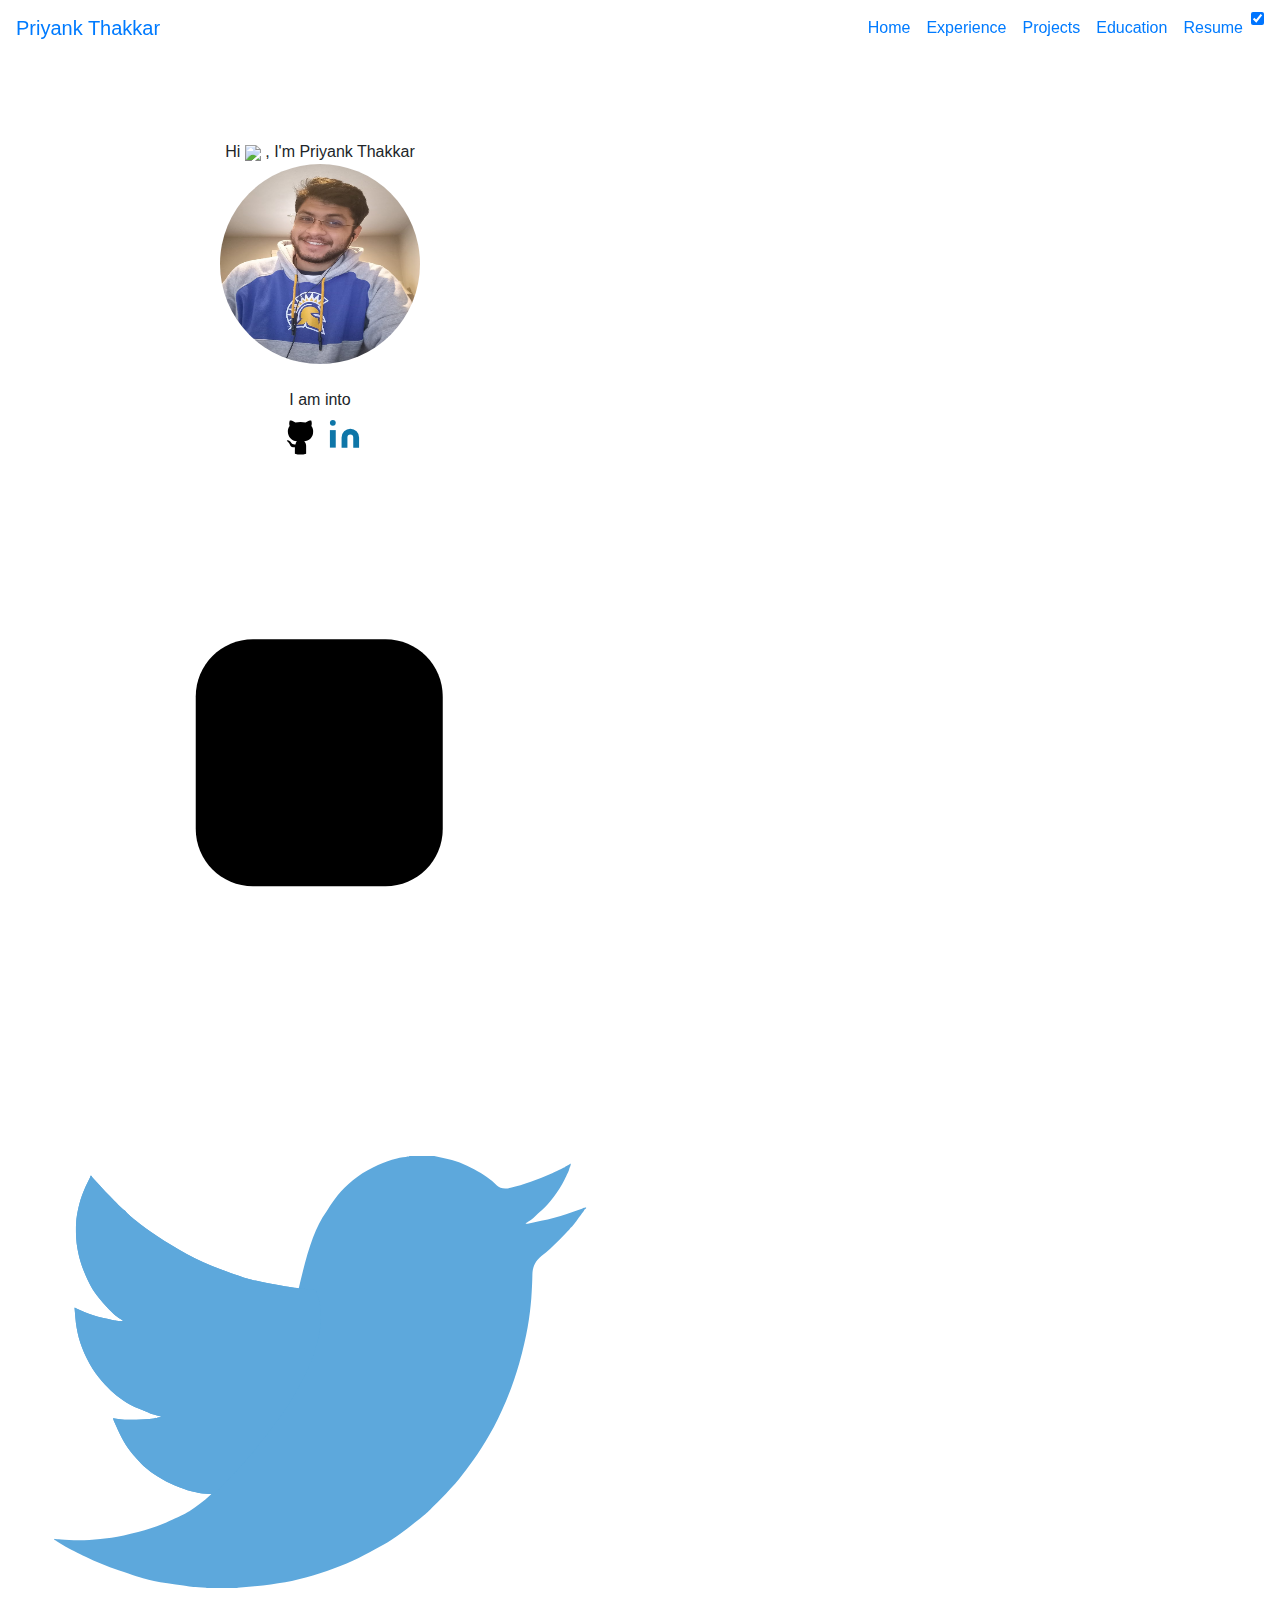
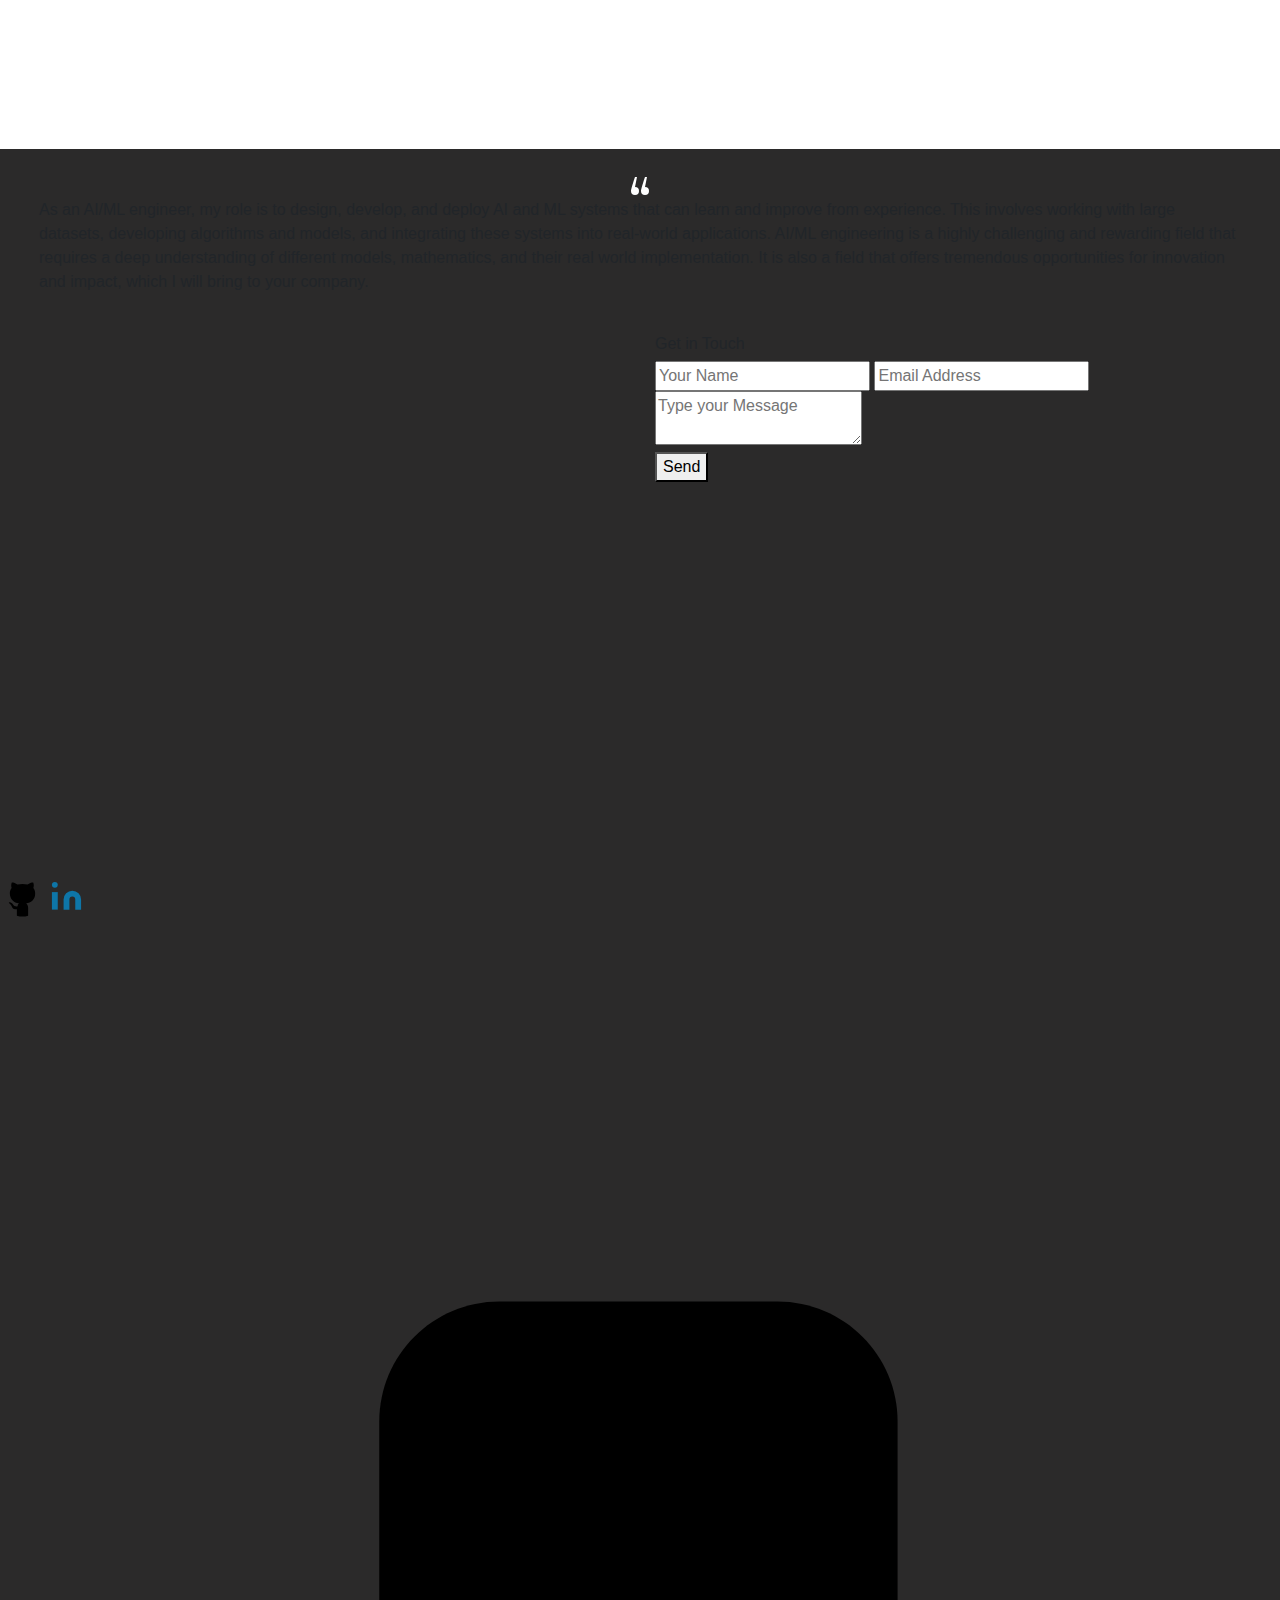
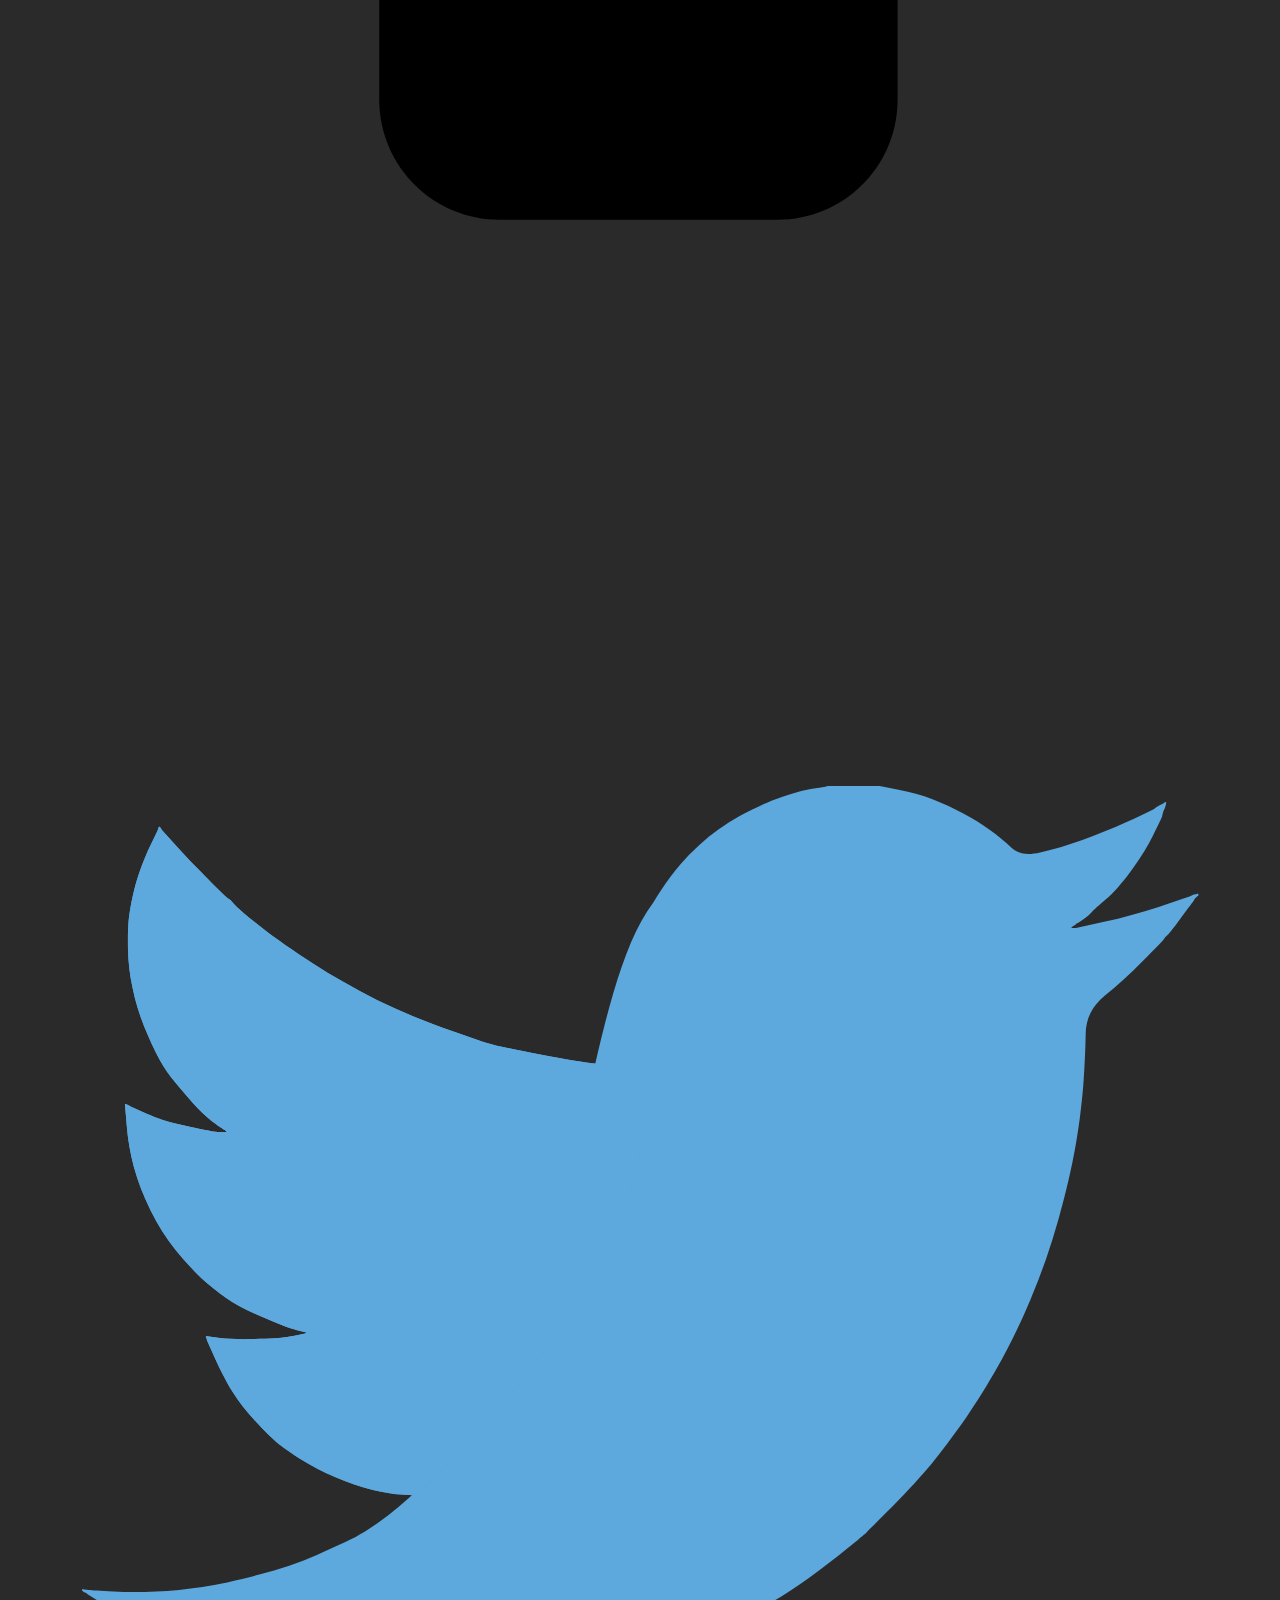
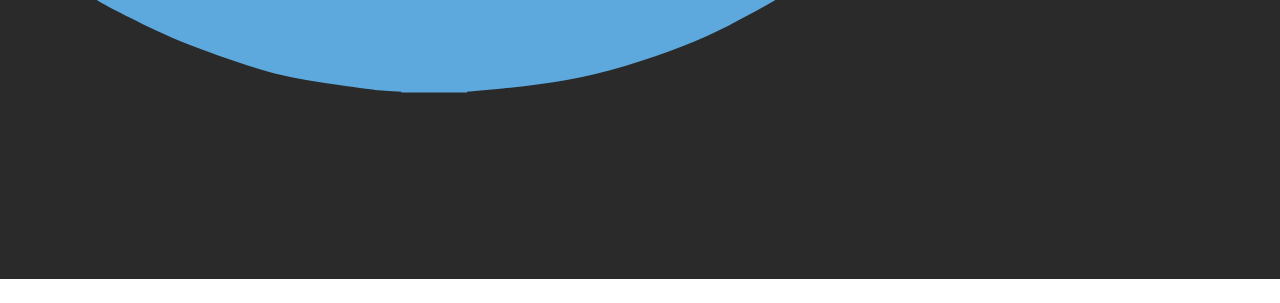
==== commit 95c85de5: "loading" ====
--- a/index.html
+++ b/index.html
@@ -62,10 +62,10 @@
     <!--Particles effect-->
     <div id="home">
         <section class="center">
-            <div></div>
+            <div id="particles-js"></div>
         </section>
     </div>
-    <center>
+    <div style="text-align:center">
         <!-- Home Section -->
         <div class="text col-sm-6" style="margin-top: 140px;">Hi <span class="wave"><img src="assets/images/Hand.gif" width="35px"></span>&nbsp;, I'm <span class="header">Priyank Thakkar</span>
             <div class="center">
@@ -194,7 +194,7 @@
                 </div>
             </div>
         </div>
-    </center>
+    </div>
 
     <br><br><br>
     <!-- Dynamic footer section -->
